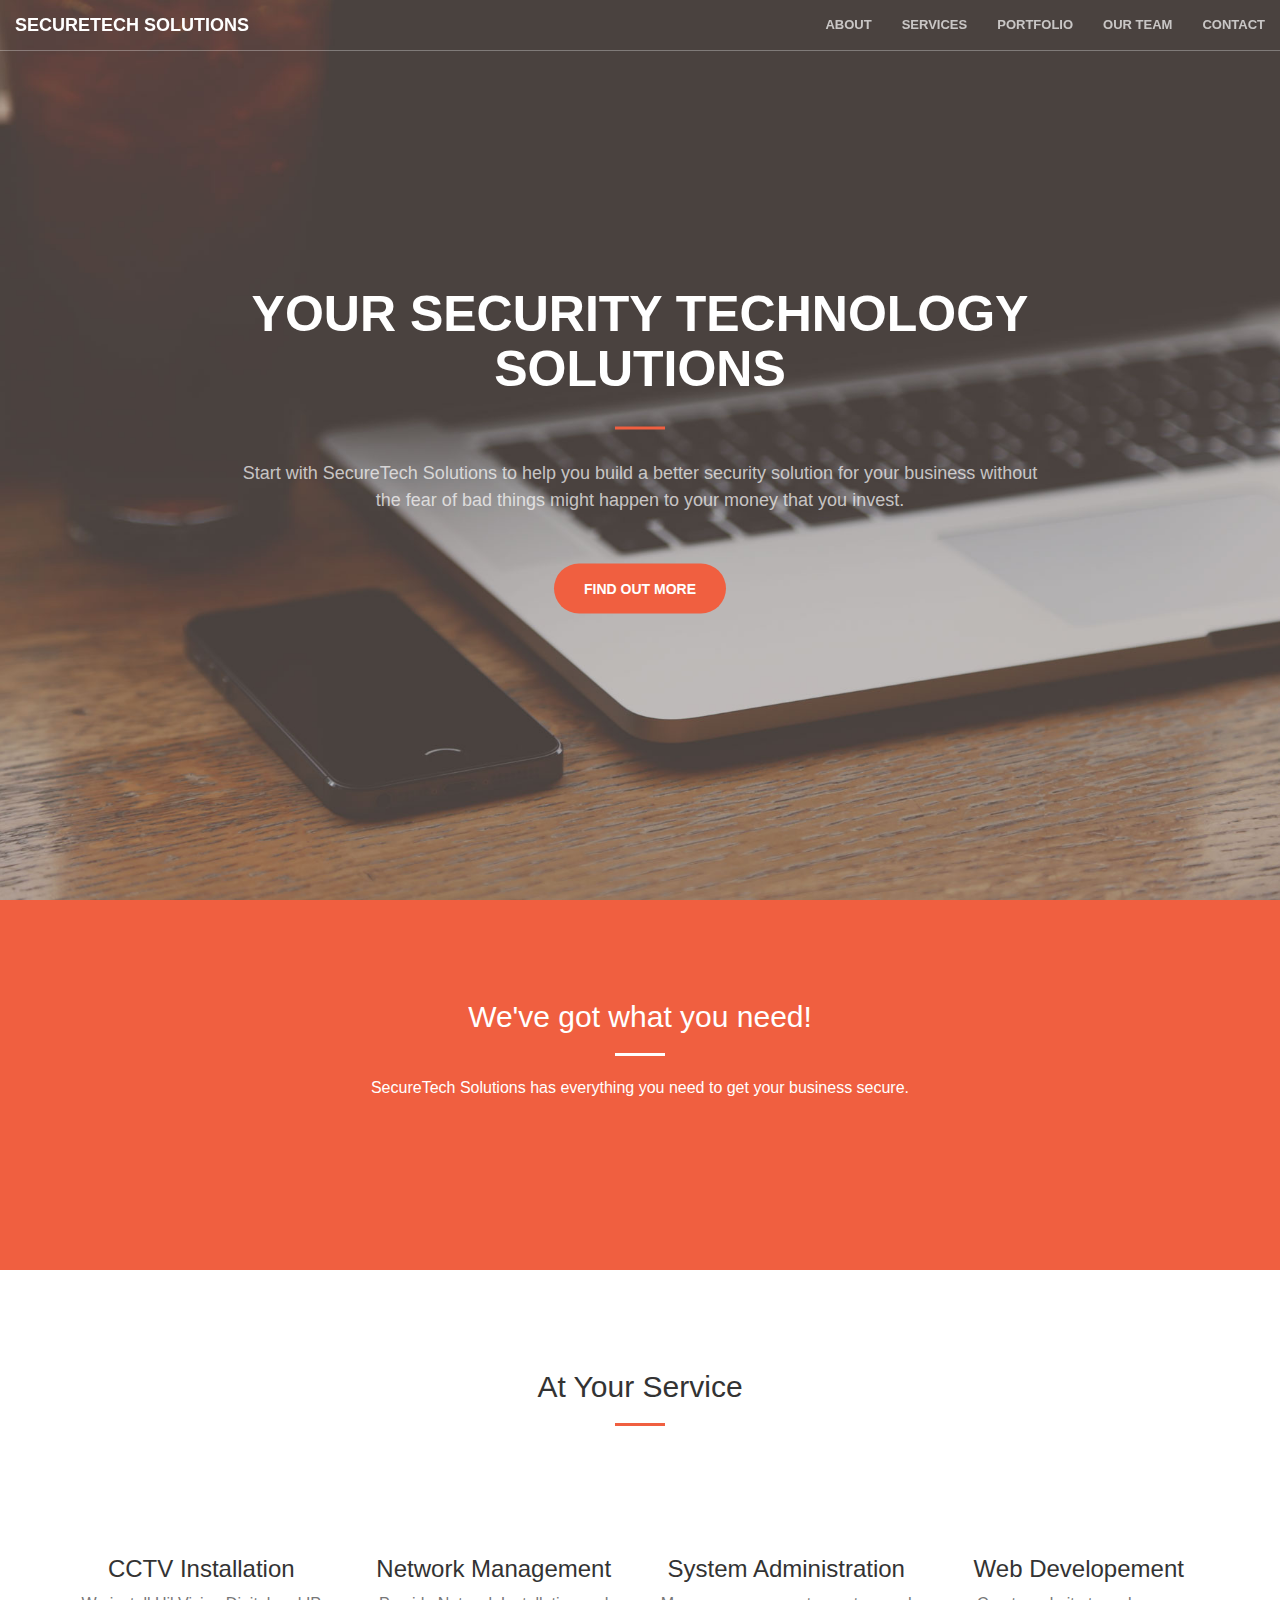
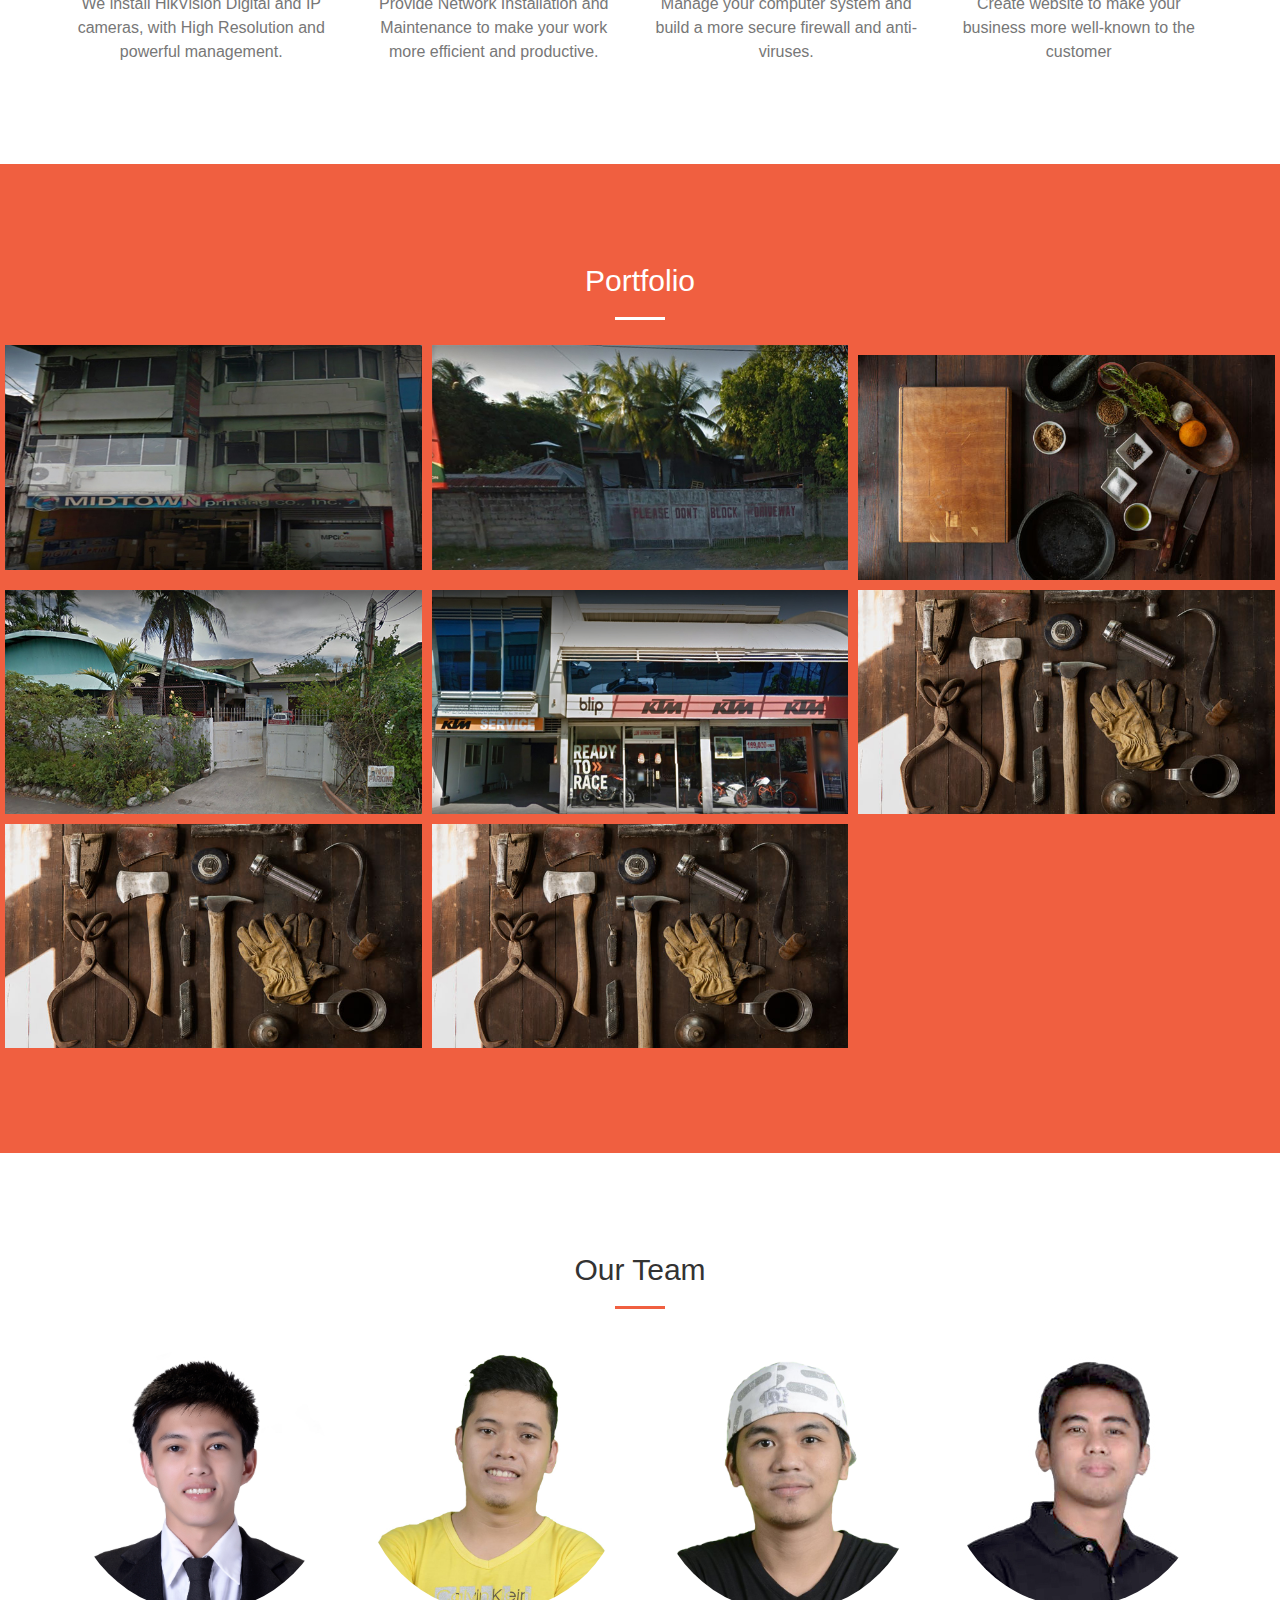
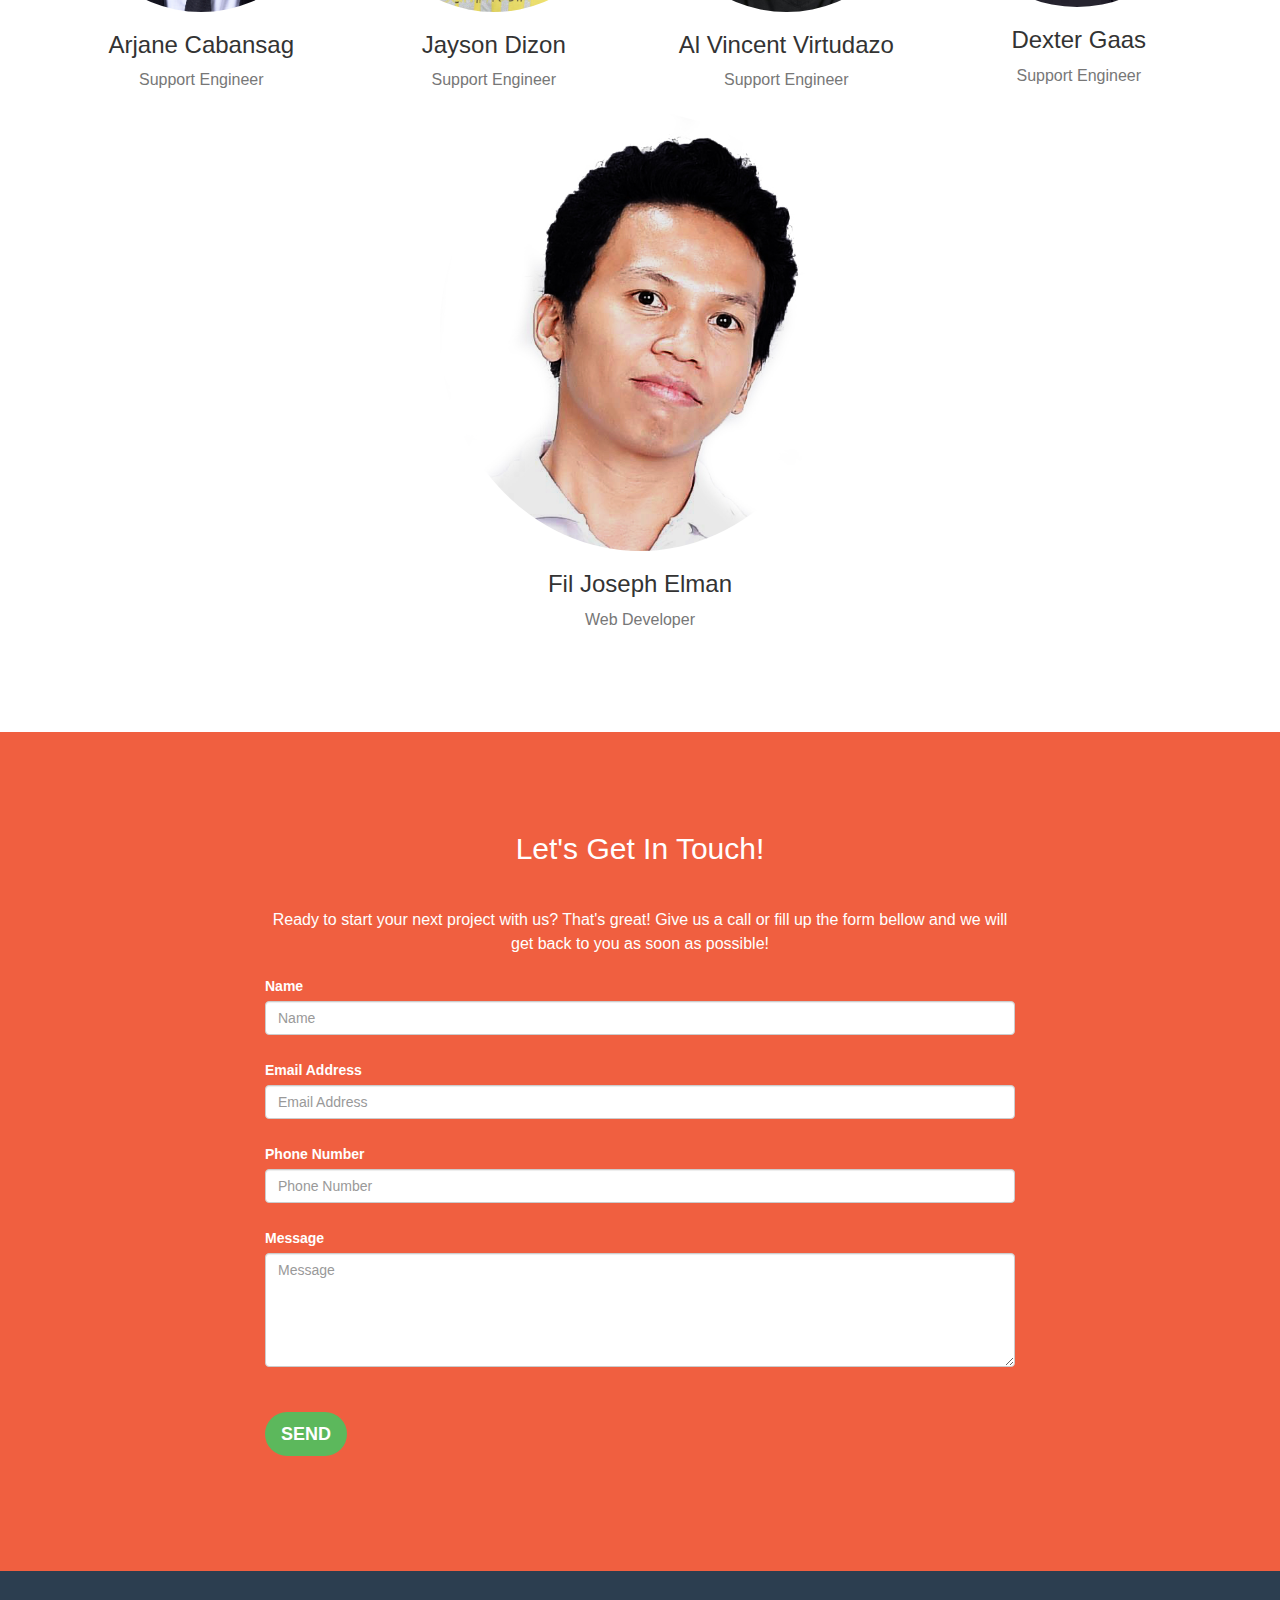
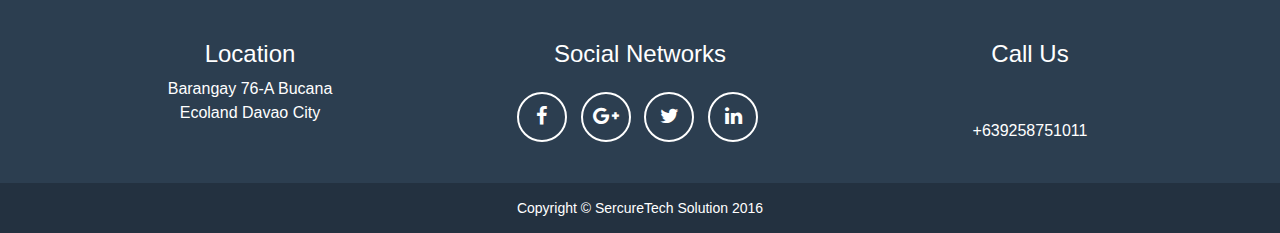
==== index.html @ 76ce5216 "Replace Midtown ateneo to small caps" ====
<!DOCTYPE html>
<html lang="en">

<head>
	<meta name="google-site-verification" content="mYrMYa0wQms3t-DsTbzjsZQNin-2rhu2zYLZCVnhlAo" />
    <meta charset="utf-8">
    <meta http-equiv="X-UA-Compatible" content="IE=edge">
    <meta name="viewport" content="width=device-width, initial-scale=1">
    <meta name="description" content="">
    <meta name="author" content="">

    <title>SecureTech Solutions</title>

    <!-- Bootstrap Core CSS -->
    <link href="vendor/bootstrap/css/bootstrap.css" rel="stylesheet">

    <!-- Custom Fonts -->
    <link href="vendor/font-awesome/css/font-awesome.min.css" rel="stylesheet" type="text/css">
    <!--<link href='https://fonts.googleapis.com/css?family=Open+Sans:300italic,400italic,600italic,700italic,800italic,400,300,600,700,800' rel='stylesheet' type='text/css'>
    <link href='https://fonts.googleapis.com/css?family=Merriweather:400,300,300italic,400italic,700,700italic,900,900italic' rel='stylesheet' type='text/css'>

    <!-- Plugin CSS -->
    <link href="vendor/magnific-popup/magnific-popup.css" rel="stylesheet">

    <!-- Theme CSS -->
    <link href="css/creative.css" rel="stylesheet">

    <!-- HTML5 Shim and Respond.js IE8 support of HTML5 elements and media queries -->
    <!-- WARNING: Respond.js doesn't work if you view the page via file:// -->
    <!--[if lt IE 9]>
        <script src="https://oss.maxcdn.com/libs/html5shiv/3.7.0/html5shiv.js"></script>
        <script src="https://oss.maxcdn.com/libs/respond.js/1.4.2/respond.min.js"></script>
    <![endif]-->

</head>

<body id="page-top">

    <nav id="mainNav" class="navbar navbar-default navbar-fixed-top">
        <div class="container-fluid">
            <!-- Brand and toggle get grouped for better mobile display -->
            <div class="navbar-header">
                <button type="button" class="navbar-toggle collapsed" data-toggle="collapse" data-target="#bs-example-navbar-collapse-1">
                    <span class="sr-only">Toggle navigation</span> Menu <i class="fa fa-bars"></i>
                </button>
                <a class="navbar-brand page-scroll" href="#page-top">SecureTech Solutions</a>
            </div>

            <!-- Collect the nav links, forms, and other content for toggling -->
            <div class="collapse navbar-collapse" id="bs-example-navbar-collapse-1">
                <ul class="nav navbar-nav navbar-right">
                    <li>
                        <a class="page-scroll" href="#about">About</a>
                    </li>
                    <li>
                        <a class="page-scroll" href="#services">Services</a>
                    </li>
                    <li>
                        <a class="page-scroll" href="#portfolio">Portfolio</a>
                    </li>
					<li>
                        <a class="page-scroll" href="#OurTeam">Our Team</a>
                    </li>
                    <li>
                        <a class="page-scroll" href="#contact">Contact</a>
                    </li>
                </ul>
            </div>
            <!-- /.navbar-collapse -->
        </div>
        <!-- /.container-fluid -->
    </nav>

    <header>
        <div class="header-content">
            <div class="header-content-inner">
                <h1 id="homeHeading">Your Security Technology Solutions</h1>
                <hr>
                <p>Start with SecureTech Solutions to help you build a better security solution for your business without the fear of bad things might happen to your money that you invest.</p>
                <a href="#about" class="btn btn-primary btn-xl page-scroll">Find Out More</a>
            </div>
        </div>
    </header>

    <section class="bg-primary" id="about">
        <div class="container">
            <div class="row">
                <div class="col-lg-8 col-lg-offset-2 text-center">
                    <h2 class="section-heading">We've got what you need!</h2>
                    <hr class="light">
                    <p class="text-faded">SecureTech Solutions has everything you need to get your business secure. </p>
                    <a href="#services" class="page-scroll btn btn-default btn-xl sr-button">Get Started!</a>
                </div>
            </div>
        </div>
    </section>

    <section id="services">
        <div class="container">
            <div class="row">
                <div class="col-lg-12 text-center">
                    <h2 class="section-heading">At Your Service</h2>
                    <hr class="primary">
                </div>
            </div>
        </div>
        <div class="container">
            <div class="row">
                <div class="col-lg-3 col-md-6 text-center">
                    <div class="service-box">
                        <i class="fa fa-5x fa-video-camera text-primary sr-icons"></i>
                        <h3>CCTV Installation</h3>
                        <p class="text-muted">We install HikVision Digital and IP cameras, with High Resolution and powerful management.</p>
                    </div>
                </div>
                <div class="col-lg-3 col-md-6 text-center">
                    <div class="service-box">
                        <i class="fa fa-5x fa-sitemap text-primary sr-icons"></i>
                        <h3>Network Management</h3>
                        <p class="text-muted">Provide Network Installation and Maintenance to make your work more efficient and productive.</p>
                    </div>
                </div>
                <div class="col-lg-3 col-md-6 text-center">
                    <div class="service-box">
                        <i class="fa fa-5x fa-shield text-primary sr-icons"></i>
                        <h3>System Administration</h3>
                        <p class="text-muted">Manage your computer system and build a more secure firewall and anti-viruses.</p>
                    </div>
                </div>
                <div class="col-lg-3 col-md-6 text-center">
                    <div class="service-box">
                        <i class="fa fa-5x fa-code text-primary sr-icons"></i>
                        <h3>Web Developement</h3>
                        <p class="text-muted">Create website to make your business more well-known to the customer</p>
                    </div>
                </div>
            </div>
        </div>
    </section>
	
	
    <section class="portfolio" id="portfolio">
		<div class="col-lg-12 text-center">
			<h2 class="section-heading">Portfolio</h2>
			<hr class="light">
		</div>
        <div class="container-fluid">
            <div class="row no-gutter popup-gallery">
                <div class="col-lg-4 col-sm-6">
                    <a href="img/portfolio/fullsize/bonifacio.jpg" class="portfolio-box">
                        <img src="img/portfolio/thumbnails/bonifacio.jpg" class="img-responsive" alt="">
                        <div class="portfolio-box-caption">
                            <div class="portfolio-box-caption-content">
                                <div class="project-category text-faded">
                                    CCTV : 20 Cameras
                                </div>
                                <div class="project-name">
                                    Midtown Bonifacio
                                </div>
                            </div>
                        </div>
                    </a>
                </div>
                <div class="col-lg-4 col-sm-6">
                    <a href="img/portfolio/fullsize/mpciplant.jpg" class="portfolio-box">
                        <img src="img/portfolio/thumbnails/mpciplant.jpg" class="img-responsive" alt="">
                        <div class="portfolio-box-caption">
                            <div class="portfolio-box-caption-content">
                                <div class="project-category text-faded">
                                    CCTV : 37 Cameras
                                </div>
                                <div class="project-name">
                                    Midtown Toril Plantation
                                </div>
                            </div>
                        </div>
                    </a>
                </div>
                <div class="col-lg-4 col-sm-6">
                    <a href="img/portfolio/fullsize/midtownateneo.jpg" class="portfolio-box">
                        <img src="img/portfolio/thumbnails/midtownateneo.jpg" class="img-responsive" alt="">
                        <div class="portfolio-box-caption">
                            <div class="portfolio-box-caption-content">
                                <div class="project-category text-faded">
                                    CCTV : 6 Cameras
                                </div>
                                <div class="project-name">
                                    Midtown Photography & Print Center Ateneo
                                </div>
                            </div>
                        </div>
                    </a>
                </div>
                <div class="col-lg-4 col-sm-6">
                    <a href="img/portfolio/fullsize/4.jpg" class="portfolio-box">
                        <img src="img/portfolio/thumbnails/4.jpg" class="img-responsive" alt="">
                        <div class="portfolio-box-caption">
                            <div class="portfolio-box-caption-content">
                                <div class="project-category text-faded">
                                    CCTV : 8 Cameras
                                </div>
                                <div class="project-name">
                                    Nurse Care Review Center
                                </div>
                            </div>
                        </div>
                    </a>
                </div>
                <div class="col-lg-4 col-sm-6">
                    <a href="img/portfolio/fullsize/taglemarketing.jpg" class="portfolio-box">
                        <img src="img/portfolio/thumbnails/taglemarketing.jpg" class="img-responsive" alt="">
                        <div class="portfolio-box-caption">
                            <div class="portfolio-box-caption-content">
                                <div class="project-category text-faded">
                                    CCTV : 32 Cameras
                                </div>
                                <div class="project-name">
                                    Tagle Marketing
                                </div>
                            </div>
                        </div>
                    </a>
                </div>
                <div class="col-lg-4 col-sm-6">
                    <a href="img/portfolio/fullsize/BlipMotors.jpg" class="portfolio-box">
                        <img src="img/portfolio/thumbnails/BlipMotors.jpg" class="img-responsive" alt="">
                        <div class="portfolio-box-caption">
                            <div class="portfolio-box-caption-content">
                                <div class="project-category text-faded">
                                    CCTV  : 4 Cameras
                                </div>
                                <div class="project-name">
                                    Blip Motors Davao
                                </div>
                            </div>
                        </div>
                    </a>
                </div>
				<div class="col-lg-4 col-sm-6">
                    <a href="img/portfolio/fullsize/6.jpg" class="portfolio-box">
                        <img src="img/portfolio/thumbnails/6.jpg" class="img-responsive" alt="">
                        <div class="portfolio-box-caption">
                            <div class="portfolio-box-caption-content">
                                <div class="project-category text-faded">
                                    Network Management
                                </div>
                                <div class="project-name">
                                    Midtown Ateneo
                                </div>
                            </div>
                        </div>
                    </a>
                </div>
				<div class="col-lg-4 col-sm-6">
                    <a href="img/portfolio/fullsize/6.jpg" class="portfolio-box">
                        <img src="img/portfolio/thumbnails/6.jpg" class="img-responsive" alt="">
                        <div class="portfolio-box-caption">
                            <div class="portfolio-box-caption-content">
                                <div class="project-category text-faded">
                                    System Administration
                                </div>
                                <div class="project-name">
                                    Midtown Bonifacio, Toril and Ateneo
                                </div>
                            </div>
                        </div>
                    </a>
                </div>
				<div class="col-lg-4 col-sm-6">
                    <a href="img/portfolio/fullsize/6.jpg" class="portfolio-box">
                        <img src="img/portfolio/thumbnails/6.jpg" class="img-responsive" alt="">
                        <div class="portfolio-box-caption">
                            <div class="portfolio-box-caption-content">
                                <div class="project-category text-faded">
                                    Web Developement
                                </div>
                                <div class="project-name">
                                    Digital Solution Davao
                                </div>
                            </div>
                        </div>
                    </a>
                </div>
            </div>
        </div>
    </section>
	<section id="OurTeam">
        <div class="container">
            <div class="row">
                <div class="col-lg-12 text-center">
                    <h2 class="section-heading">Our Team</h2>
                    <hr class="primary">
                </div>
            </div>
        </div>
        <div class="container">
            <div class="row">
                <div class="col-lg-3 col-md-6 text-center">
                    <div class="service-box">
                        <img class="img-circle img-responsive img-center" src="img/team/arjane.jpg" alt="Arjane Cabansag">
                        <h3>Arjane Cabansag</h3>
                        <p class="text-muted">Support Engineer</p>
                    </div>
                </div>
                <div class="col-lg-3 col-md-6 text-center">
                    <div class="service-box">
                        <img class="img-circle img-responsive img-center" src="img/team/jayson.jpg" alt="Jayson Dizon">
                        <h3>Jayson Dizon</h3>
                        <p class="text-muted">Support Engineer</p>
                    </div>
                </div>
                <div class="col-lg-3 col-md-6 text-center">
                    <div class="service-box">
                        <img class="img-circle img-responsive img-center" src="img/team/al.jpg" alt="Al Vincent Virtudazo">
                        <h3>Al Vincent Virtudazo</h3>
                        <p class="text-muted">Support Engineer</p>
                    </div>
                </div>
                <div class="col-lg-3 col-md-6 text-center">
                    <div class="service-box">
                        <img class="img-circle img-responsive img-center" src="img/team/dexter.jpg" alt="Dexter Gaas">
                        <h3>Dexter Gaas</h3>
                        <p class="text-muted">Support Engineer</p>
                    </div>
                </div>
				<div class="col-lg-12 col-md-12 text-center">
                    <div class="service-box">
                        <img class="img-circle img-responsive img-center" src="img/team/fil.jpg" alt="Fil Joseph Elman">
                        <h3>Fil Joseph Elman</h3>
                        <p class="text-muted">Web Developer</p>
                    </div>
                </div>
            </div>
        </div>
    </section>
	
    <!-- Contact Section -->
    <section class="contact" id="contact">
        <div class="container">
            <div class="row">
                <div class="col-lg-8 col-lg-offset-2 text-center">
                    <h2 class="section-heading">Let's Get In Touch!</h2>
                    <hr class="primary">
                    <p>Ready to start your next project with us? That's great! Give us a call or fill up the form bellow  and we will get back to you as soon as possible!</p>
                </div>
            </div>
            <div class="row">
                <div class="col-lg-8 col-lg-offset-2">
                    <!-- To configure the contact form email address, go to mail/contact_me.php and update the email address in the PHP file on line 19. -->
                    <!-- The form should work on most web servers, but if the form is not working you may need to configure your web server differently. -->
                    <form name="sentMessage" id="contactForm" novalidate>
                        <div class="row control-group">
                            <div class="form-group col-xs-12 floating-label-form-group controls">
                                <label>Name</label>
                                <input type="text" class="form-control" placeholder="Name" id="name" required data-validation-required-message="Please enter your name.">
                                <p class="help-block text-danger"></p>
                            </div>
                        </div>
                        <div class="row control-group">
                            <div class="form-group col-xs-12 floating-label-form-group controls">
                                <label>Email Address</label>
                                <input type="email" class="form-control" placeholder="Email Address" id="email" required data-validation-required-message="Please enter your email address.">
                                <p class="help-block text-danger"></p>
                            </div>
                        </div>
                        <div class="row control-group">
                            <div class="form-group col-xs-12 floating-label-form-group controls">
                                <label>Phone Number</label>
                                <input type="tel" class="form-control" placeholder="Phone Number" id="phone" required data-validation-required-message="Please enter your phone number.">
                                <p class="help-block text-danger"></p>
                            </div>
                        </div>
                        <div class="row control-group">
                            <div class="form-group col-xs-12 floating-label-form-group controls">
                                <label>Message</label>
                                <textarea rows="5" class="form-control" placeholder="Message" id="message" required data-validation-required-message="Please enter a message."></textarea>
                                <p class="help-block text-danger"></p>
                            </div>
                        </div>
                        <br>
                        <div id="success"></div>
                        <div class="row">
                            <div class="form-group col-xs-12">
                                <button type="submit" class="btn btn-success btn-lg">Send</button>
                            </div>
                        </div>
                    </form>
                </div>
            </div>
        </div>
    </section>
    
   
	 <!-- Contact Section -->
   	<footer class="text-center">
        <div class="footer-above">
            <div class="container">
                <div class="row">
                    <div class="footer-col col-md-4">
                        <h3>Location</h3>
                        <p>Barangay 76-A Bucana
                            <br>Ecoland Davao City</p>
                    </div>
                    <div class="footer-col col-md-4">
                        <h3>Social Networks</h3>
                        <ul class="list-inline">
                            <li>
                                <a href="https://facebook.com/tracertroot" class="btn-social btn-outline"><i class="fa fa-fw fa-facebook"></i></a>
                            </li>
                            <li>
                                <a href="#" class="btn-social btn-outline"><i class="fa fa-fw fa-google-plus"></i></a>
                            </li>
                            <li>
                                <a href="#" class="btn-social btn-outline"><i class="fa fa-fw fa-twitter"></i></a>
                            </li>
                            <li>
                                <a href="#" class="btn-social btn-outline"><i class="fa fa-fw fa-linkedin"></i></a>
                            </li>
                           
                        </ul>
                    </div>
                    <div class="footer-col col-md-4">
                        <h3>Call Us</h3>
                        	<i class="fa fa-phone fa-3x sr-contact"></i>
						<p>+639258751011</p>
					</div>
                    </div>
                </div>
            </div>
        </div>
        <div class="footer-below">
            <div class="container">
                <div class="row">
                    <div class="col-lg-12">
                        Copyright &copy; SercureTech Solution 2016
                    </div>
                </div>
            </div>
        </div>
    </footer>

    <!-- jQuery -->
    <script src="vendor/jquery/jquery.min.js"></script>

    <!-- Bootstrap Core JavaScript -->
    <script src="vendor/bootstrap/js/bootstrap.min.js"></script>

    <!-- Plugin JavaScript -->
    <!--<script src="https://cdnjs.cloudflare.com/ajax/libs/jquery-easing/1.3/jquery.easing.min.js"></script>-->
    <script src="vendor/scrollreveal/scrollreveal.min.js"></script>
    <script src="vendor/magnific-popup/jquery.magnific-popup.min.js"></script>
	
	<!-- Contact Form JavaScript -->
    <script src="js/jqBootstrapValidation.js"></script>
    <script src="js/contact_me.js"></script>

    <!-- Theme JavaScript -->
    <script src="js/creative.min.js"></script>
	<!--Start of Tawk.to Script-->
	<script type="text/javascript">
	var Tawk_API=Tawk_API||{}, Tawk_LoadStart=new Date();
	(function(){
	var s1=document.createElement("script"),s0=document.getElementsByTagName("script")[0];
	s1.async=true;
	s1.src='https://embed.tawk.to/5807070a9ca1830bdc969063/default';
	s1.charset='UTF-8';
	s1.setAttribute('crossorigin','*');
	s0.parentNode.insertBefore(s1,s0);
	})();
	</script>
	<!--End of Tawk.to Script-->

</body>

</html>
---- css/creative.css ----
/*!
 * Start Bootstrap - Creative v3.3.7+1 (http://startbootstrap.com/template-overviews/creative)
 * Copyright 2013-2016 Start Bootstrap
 * Licensed under MIT (https://github.com/BlackrockDigital/startbootstrap/blob/gh-pages/LICENSE)
 */
html,
body {
  height: 100%;
  width: 100%;
}
body {
  font-family: 'Merriweather', 'Helvetica Neue', Arial, sans-serif;
}
hr {
  border-color: #F05F40;
  border-width: 3px;
  max-width: 50px;
}
hr.light {
  border-color: white;
}
a {
  -webkit-transition: all 0.35s;
  -moz-transition: all 0.35s;
  transition: all 0.35s;
  color: #F05F40;
}
a:hover,
a:focus {
  color: #eb3812;
}
h1,
h2,
h3,
h4,
h5,
h6 {
  font-family: 'Open Sans', 'Helvetica Neue', Arial, sans-serif;
}
p {
  font-size: 16px;
  line-height: 1.5;
  margin-bottom: 20px;
}
.bg-primary {
  background-color: #F05F40;
}
.bg-dark {
  background-color: #222222;
  color: white;
}
.text-faded {
  color: #fff;
}
section {
  padding: 100px 0;
}
aside {
  padding: 50px 0;
}
.no-padding {
  padding: 0;
}
.navbar-default {
  background-color: white;
  border-color: rgba(34, 34, 34, 0.05);
  font-family: 'Open Sans', 'Helvetica Neue', Arial, sans-serif;
  -webkit-transition: all 0.35s;
  -moz-transition: all 0.35s;
  transition: all 0.35s;
}
.navbar-default .navbar-header .navbar-brand {
  color: #F05F40;
  font-family: 'Open Sans', 'Helvetica Neue', Arial, sans-serif;
  font-weight: 700;
  text-transform: uppercase;
}
.navbar-default .navbar-header .navbar-brand:hover,
.navbar-default .navbar-header .navbar-brand:focus {
  color: #eb3812;
}
.navbar-default .navbar-header .navbar-toggle {
  font-weight: 700;
  font-size: 12px;
  color: #222222;
  text-transform: uppercase;
}
.navbar-default .nav > li > a,
.navbar-default .nav > li > a:focus {
  text-transform: uppercase;
  font-weight: 700;
  font-size: 13px;
  color: #222222;
}
.navbar-default .nav > li > a:hover,
.navbar-default .nav > li > a:focus:hover {
  color: #F05F40;
}
.navbar-default .nav > li.active > a,
.navbar-default .nav > li.active > a:focus {
  color: #F05F40 !important;
  background-color: transparent;
}
.navbar-default .nav > li.active > a:hover,
.navbar-default .nav > li.active > a:focus:hover {
  background-color: transparent;
}
@media (min-width: 768px) {
  .navbar-default {
    background-color: transparent;
    border-color: rgba(255, 255, 255, 0.3);
  }
  .navbar-default .navbar-header .navbar-brand {
    color: rgba(255, 255, 255, 0.7);
  }
  .navbar-default .navbar-header .navbar-brand:hover,
  .navbar-default .navbar-header .navbar-brand:focus {
    color: white;
  }
  .navbar-default .nav > li > a,
  .navbar-default .nav > li > a:focus {
    color: rgba(255, 255, 255, 0.7);
  }
  .navbar-default .nav > li > a:hover,
  .navbar-default .nav > li > a:focus:hover {
    color: white;
  }
  .navbar-default.affix {
    background-color: white;
    border-color: rgba(34, 34, 34, 0.05);
  }
  .navbar-default.affix .navbar-header .navbar-brand {
    color: #F05F40;
    font-size: 14px;
  }
  .navbar-default.affix .navbar-header .navbar-brand:hover,
  .navbar-default.affix .navbar-header .navbar-brand:focus {
    color: #eb3812;
  }
  .navbar-default.affix .nav > li > a,
  .navbar-default.affix .nav > li > a:focus {
    color: #222222;
  }
  .navbar-default.affix .nav > li > a:hover,
  .navbar-default.affix .nav > li > a:focus:hover {
    color: #F05F40;
  }
}
header {
  position: relative;
  width: 100%;
  min-height: auto;
  -webkit-background-size: cover;
  -moz-background-size: cover;
  background-size: cover;
  -o-background-size: cover;
  background-position: center;
  background-image: url('../img/header.jpg');
  text-align: center;
  color: white;
}
header .header-content {
  position: relative;
  text-align: center;
  padding: 100px 15px 100px;
  width: 100%;
}
header .header-content .header-content-inner h1 {
  font-weight: 700;
  text-transform: uppercase;
  margin-top: 0;
  margin-bottom: 0;
  font-size: 30px;
}
header .header-content .header-content-inner hr {
  margin: 30px auto;
}
header .header-content .header-content-inner p {
  font-weight: 300;
  color: rgba(255, 255, 255, 0.7);
  font-size: 16px;
  margin-bottom: 50px;
}
@media (min-width: 768px) {
  header {
    min-height: 100%;
  }
  header .header-content {
    position: absolute;
    top: 50%;
    -webkit-transform: translateY(-50%);
    -ms-transform: translateY(-50%);
    transform: translateY(-50%);
    padding: 0 50px;
  }
  header .header-content .header-content-inner {
    max-width: 1000px;
    margin-left: auto;
    margin-right: auto;
  }
  header .header-content .header-content-inner h1 {
    font-size: 50px;
  }
  header .header-content .header-content-inner p {
    font-size: 18px;
    max-width: 80%;
    margin-left: auto;
    margin-right: auto;
  }
}
.section-heading {
  margin-top: 0;
}
.service-box {
  max-width: 400px;
  margin: 50px auto 0;
}
@media (min-width: 992px) {
  .service-box {
    margin: 20px auto 0;
  }
}
.service-box p {
  margin-bottom: 0;
}
.portfolio{
  background-color: #F05F40;
  color: white
}
.portfolio-box {
  position: relative;
  display: block;
  max-width: 650px;
  margin: 5px 5px;
}
.portfolio-box .portfolio-box-caption {
  color: #fffaf0;
  opacity: 0;
  display: block;
  background: rgba(6 ,6 ,6 , 0.3);
  position: absolute;
  bottom: 0;
  text-align: center;
  width: 100%;
  height: 100%;
  -webkit-transition: all 0.35s;
  -moz-transition: all 0.35s;
  transition: all 0.35s;
}
.portfolio-box .portfolio-box-caption .portfolio-box-caption-content {
  width: 100%;
  text-align: center;
  position: absolute;
  top: 50%;
  transform: translateY(-50%);
}
.portfolio-box .portfolio-box-caption .portfolio-box-caption-content .project-category,
.portfolio-box .portfolio-box-caption .portfolio-box-caption-content .project-name {
  font-family: 'Open Sans', 'Helvetica Neue', Arial, sans-serif;
  padding: 0 15px;
}
.portfolio-box .portfolio-box-caption .portfolio-box-caption-content .project-category {
  font-weight: 600;
  font-size: 14px;
}
.portfolio-box .portfolio-box-caption .portfolio-box-caption-content .project-name {
  font-size: 18px;
}
.portfolio-box:hover .portfolio-box-caption {
  opacity: 1;
}
.portfolio-box:focus {
  outline: none;
}
@media (min-width: 768px) {
  .portfolio-box .portfolio-box-caption .portfolio-box-caption-content .project-category {
    font-size: 20px;
  }
  .portfolio-box .portfolio-box-caption .portfolio-box-caption-content .project-name {
    font-size: 30px;
  }
}
.contact
{
  background-color: #F05F40;
  color: white
}
.btn-social {
  display: inline-block;
  height: 50px;
  width: 50px;
  border: 2px solid white;
  border-radius: 100%;
  text-align: center;
  font-size: 20px;
  line-height: 45px;
}

.btn:focus,
.btn:active,
.btn.active {
  outline: none;
}
.btn-outline {
  color: white;
  font-size: 20px;
  border: solid 2px white;
  background: transparent;
  transition: all 0.3s ease-in-out;
  margin-top: 15px;
}
.btn-outline:hover,
.btn-outline:focus,
.btn-outline:active,
.btn-outline.active {
  color: #18BC9C;
  background: white;
  border: solid 2px white;
}

/*---------------------------------------
 **   Section: Our team;              -----
-----------------------------------------*/
.our-team {
	padding-bottom: 66px;
	padding-top: 100px;
	background: #FFFFFF;
}
.team-member {
	border-radius: 4px;
	overflow: hidden;
	position: relative;
	margin-bottom: 35px;
}
.team-member .details {
	text-align: left;
	font-size: 13px;
	line-height: 20px;
	position: absolute;
	padding: 15px;
	top: -200px;
	left: 0;
	width: 100%;
	height: 190px;
	-webkit-transition: all 500ms;
	transition: all 500ms;
	-ms-filter: "progid:DXImageTransform.Microsoft.Alpha(Opacity=0)";
	filter: alpha(opacity=0);
	opacity: 0;
}
.team-member .member-details {
	position: relative;
	display: inline-block;
	padding-bottom: 5px;
}
.team-member:hover .details, .team-member:focus .details {
	top: 0;
	background: #333;
	color: white;
	-ms-filter: "progid:DXImageTransform.Microsoft.Alpha(Opacity=100)";
	filter: alpha(opacity=100);
	opacity: 1;
}
.team-member.team-member-open .details {
	display: block;
	top: 0;
	background: #333;
	color: white;
	-ms-filter: "progid:DXImageTransform.Microsoft.Alpha(Opacity=100)";
	filter: alpha(opacity=100);
	opacity: 1;
	-webkit-transition: none;
	-moz-transition: none;
	-o-transition: none;
	transition: none;
}
.team-member .profile-pic {
	border-radius: 50%;
	width: 174px;
	height: 174px;
	margin: auto;
	overflow: hidden;
	margin-bottom: 25px;
}
.team-member .profile-pic img {
	width: 100%;
	height: 100%;
}
.team-member h3 {
	text-transform: uppercase;
	color: #404040;
	font-weight: 700;
	font-size: 17px;
	position: relative;
	margin-top: 15px;
}
.team-member .position {
	font-size: 13px;
}
.team-member .social-icons {
	margin-bottom: 25px;
}
.team-member .social-icons ul {
	margin: 0 0 1.5em 0;
}
.team-member .social-icons ul li {
	display: inline-block;
	line-height: 32px;
	margin: 6px;
}
.team-member .social-icons ul li a {
	background: #FFF;
	font-size: 18px;
	border-radius: 50%;
	color: #808080;
}
.team-member .social-icons ul li a:hover {
	color: #e96656;
}
.our-team .row > span:nth-child(4n+1) .red-border-bottom:before{
    background: #e96656;
}
.our-team .row > span:nth-child(4n+2) .red-border-bottom:before{
    background: #34d293;
}
.our-team .row > span:nth-child(4n+3) .red-border-bottom:before{
    background: #3ab0e2;
}
.our-team .row > span:nth-child(4n+4) .red-border-bottom:before{
    background: #f7d861;
}


footer {
  color: white;
  font-family: "Montserrat", "Helvetica Neue", Helvetica, Arial, sans-serif;
   }

footer .h3 {
  margin-bottom: 0px;
  
}
footer .footer-above {
  padding-top: 50px;
  background-color: #2C3E50;
}
footer .footer-col {
  margin-bottom: 20px;
}
footer .footer-below {
  padding: 15px 0;
  background-color: #233140;
}
.call-to-action h2 {
  margin: 0 auto 20px;
}
.text-primary {
  color: #F05F40;
}
.no-gutter > [class*='col-'] {
  padding-right: 0;
  padding-left: 0;
}
.btn-default {
  color: #222222;
  background-color: white;
  border-color: white;
  -webkit-transition: all 0.35s;
  -moz-transition: all 0.35s;
  transition: all 0.35s;
}
.btn-default:hover,
.btn-default:focus,
.btn-default.focus,
.btn-default:active,
.btn-default.active,
.open > .dropdown-toggle.btn-default {
  color: #222222;
  background-color: #f2f2f2;
  border-color: #ededed;
}
.btn-default:active,
.btn-default.active,
.open > .dropdown-toggle.btn-default {
  background-image: none;
}
.btn-default.disabled,
.btn-default[disabled],
fieldset[disabled] .btn-default,
.btn-default.disabled:hover,
.btn-default[disabled]:hover,
fieldset[disabled] .btn-default:hover,
.btn-default.disabled:focus,
.btn-default[disabled]:focus,
fieldset[disabled] .btn-default:focus,
.btn-default.disabled.focus,
.btn-default[disabled].focus,
fieldset[disabled] .btn-default.focus,
.btn-default.disabled:active,
.btn-default[disabled]:active,
fieldset[disabled] .btn-default:active,
.btn-default.disabled.active,
.btn-default[disabled].active,
fieldset[disabled] .btn-default.active {
  background-color: white;
  border-color: white;
}
.btn-default .badge {
  color: white;
  background-color: #222222;
}
.btn-primary {
  color: white;
  background-color: #F05F40;
  border-color: #F05F40;
  -webkit-transition: all 0.35s;
  -moz-transition: all 0.35s;
  transition: all 0.35s;
}
.btn-primary:hover,
.btn-primary:focus,
.btn-primary.focus,
.btn-primary:active,
.btn-primary.active,
.open > .dropdown-toggle.btn-primary {
  color: white;
  background-color: #ee4b28;
  border-color: #ed431f;
}
.btn-primary:active,
.btn-primary.active,
.open > .dropdown-toggle.btn-primary {
  background-image: none;
}
.btn-primary.disabled,
.btn-primary[disabled],
fieldset[disabled] .btn-primary,
.btn-primary.disabled:hover,
.btn-primary[disabled]:hover,
fieldset[disabled] .btn-primary:hover,
.btn-primary.disabled:focus,
.btn-primary[disabled]:focus,
fieldset[disabled] .btn-primary:focus,
.btn-primary.disabled.focus,
.btn-primary[disabled].focus,
fieldset[disabled] .btn-primary.focus,
.btn-primary.disabled:active,
.btn-primary[disabled]:active,
fieldset[disabled] .btn-primary:active,
.btn-primary.disabled.active,
.btn-primary[disabled].active,
fieldset[disabled] .btn-primary.active {
  background-color: #F05F40;
  border-color: #F05F40;
}
.btn-primary .badge {
  color: #F05F40;
  background-color: white;
}
.btn {
  font-family: 'Open Sans', 'Helvetica Neue', Arial, sans-serif;
  border: none;
  border-radius: 300px;
  font-weight: 700;
  text-transform: uppercase;
}
.btn-xl {
  padding: 15px 30px;
}
::-moz-selection {
  color: white;
  text-shadow: none;
  background: #222222;
}
::selection {
  color: white;
  text-shadow: none;
  background: #222222;
}
img::selection {
  color: white;
  background: transparent;
}
img::-moz-selection {
  color: white;
  background: transparent;
}
body {
  webkit-tap-highlight-color: #222222;
}
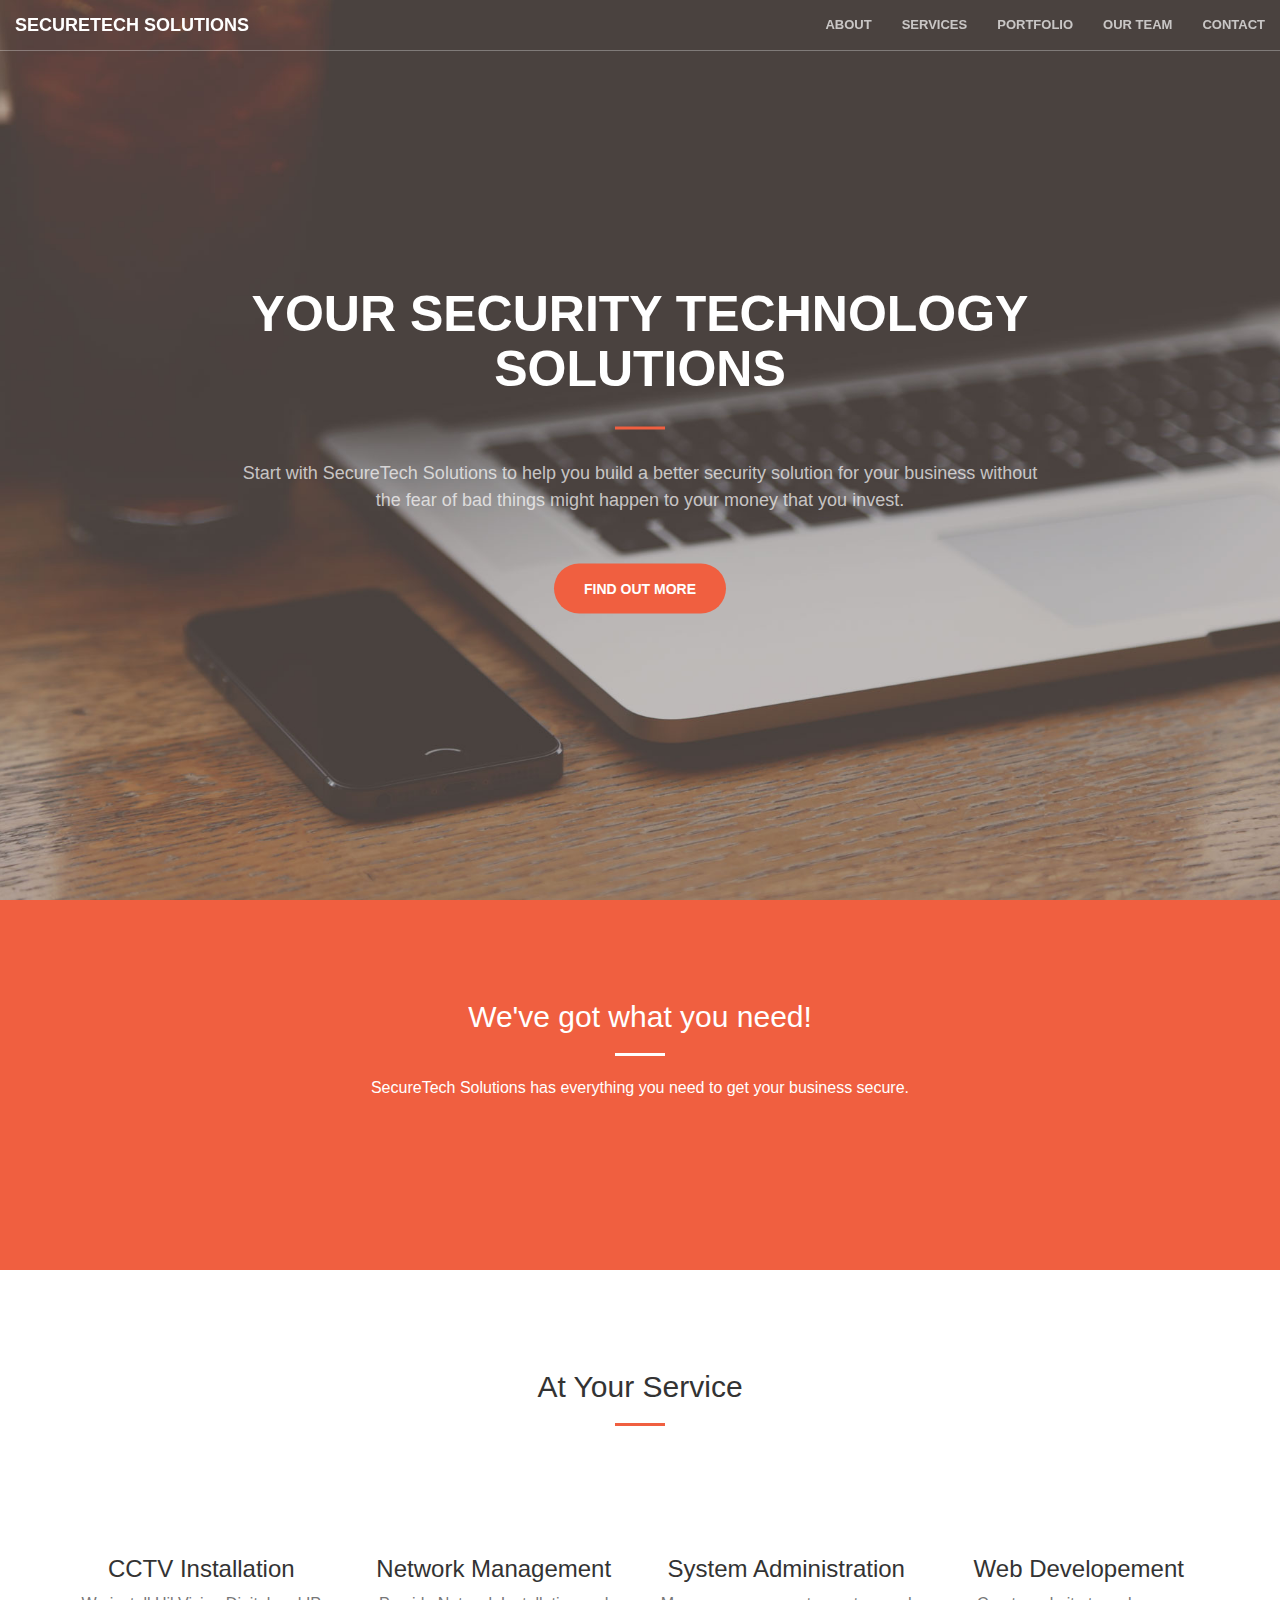
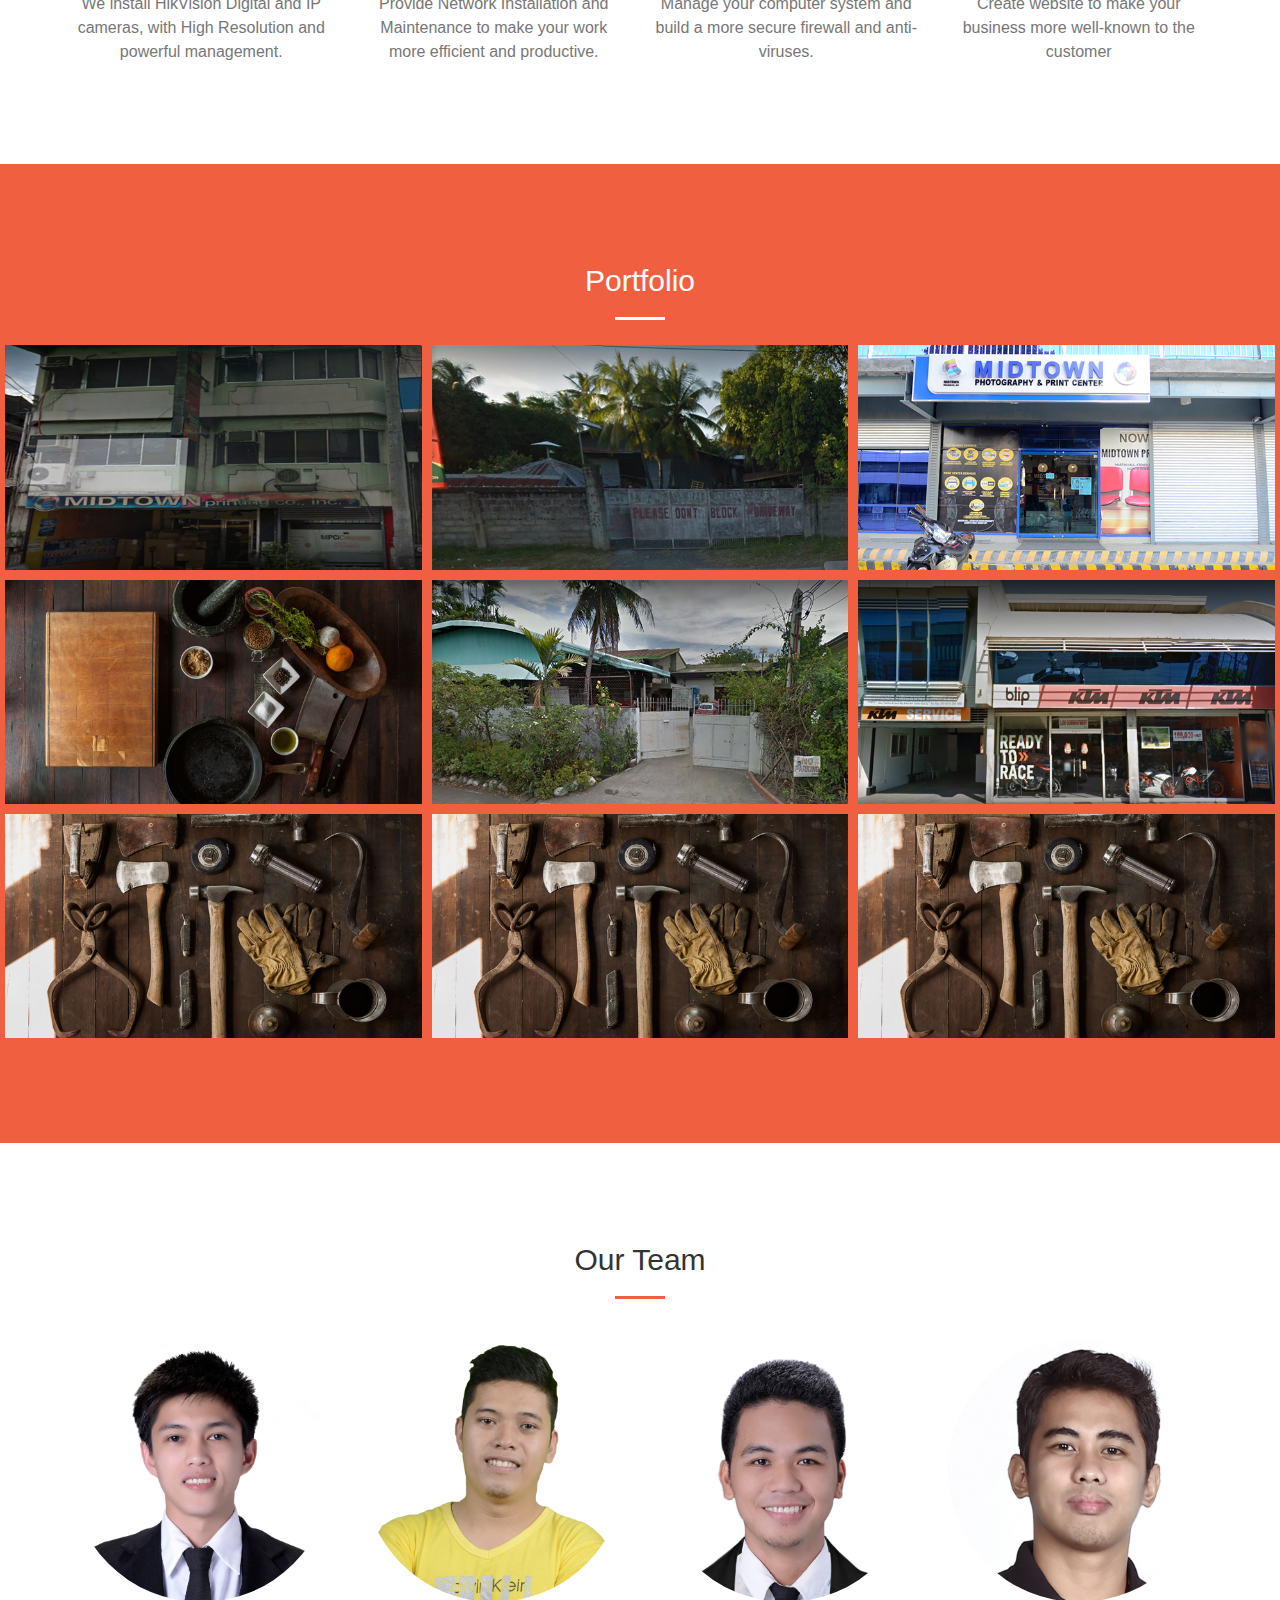
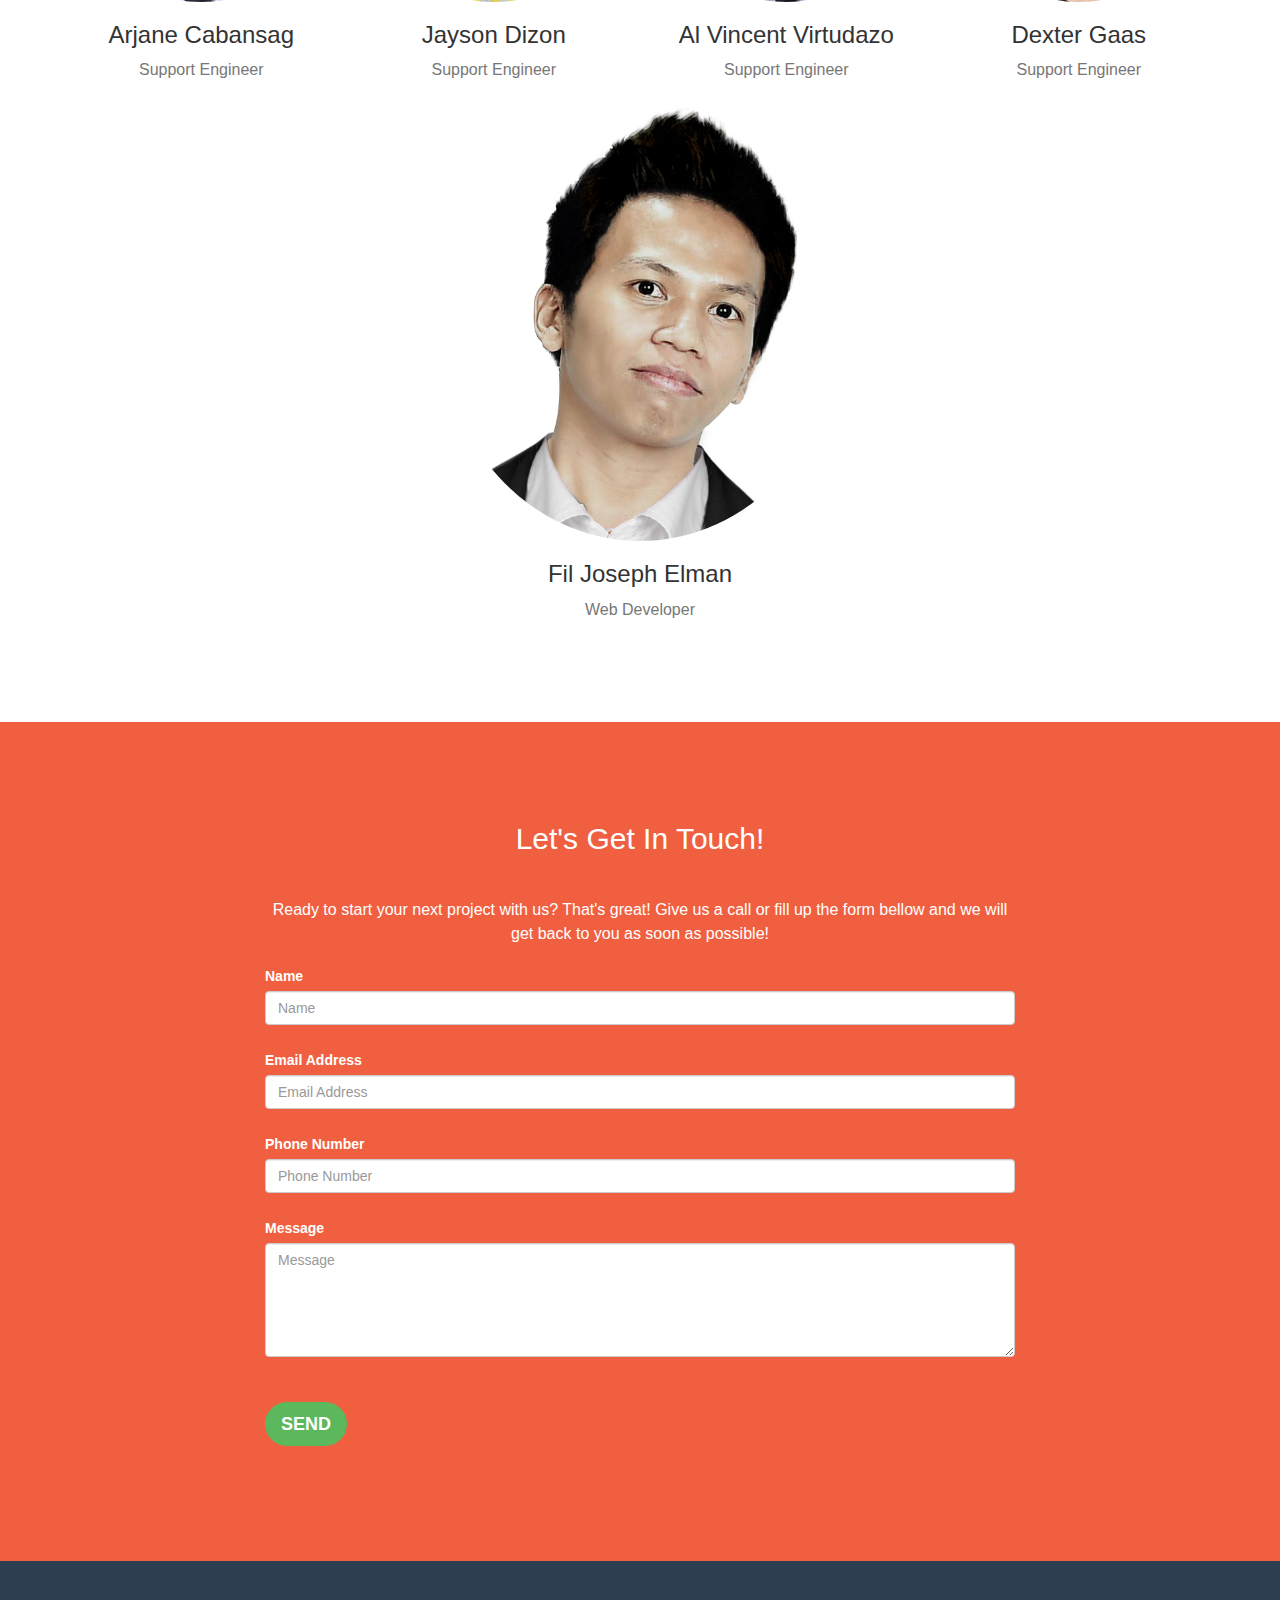
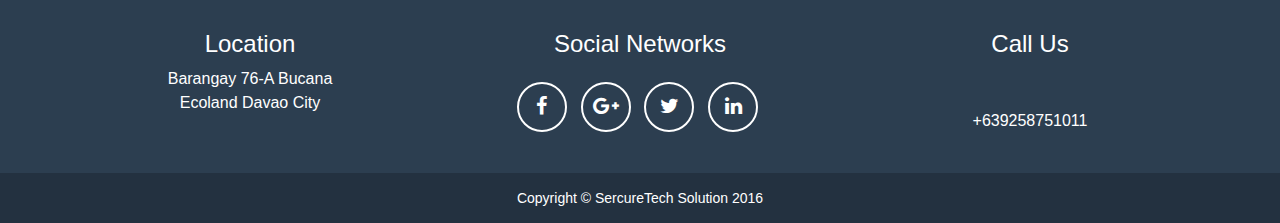
==== commit 812d3f75: "Portfolio Images" ====
--- a/index.html
+++ b/index.html
@@ -177,8 +177,8 @@
                     </a>
                 </div>
                 <div class="col-lg-4 col-sm-6">
-                    <a href="img/portfolio/fullsize/midtownateneo.jpg" class="portfolio-box">
-                        <img src="img/portfolio/thumbnails/midtownateneo.jpg" class="img-responsive" alt="">
+                    <a href="img/portfolio/fullsize/mpciateneo.jpg" class="portfolio-box">
+                        <img src="img/portfolio/thumbnails/mpciateneo.jpg" class="img-responsive" alt="">
                         <div class="portfolio-box-caption">
                             <div class="portfolio-box-caption-content">
                                 <div class="project-category text-faded">
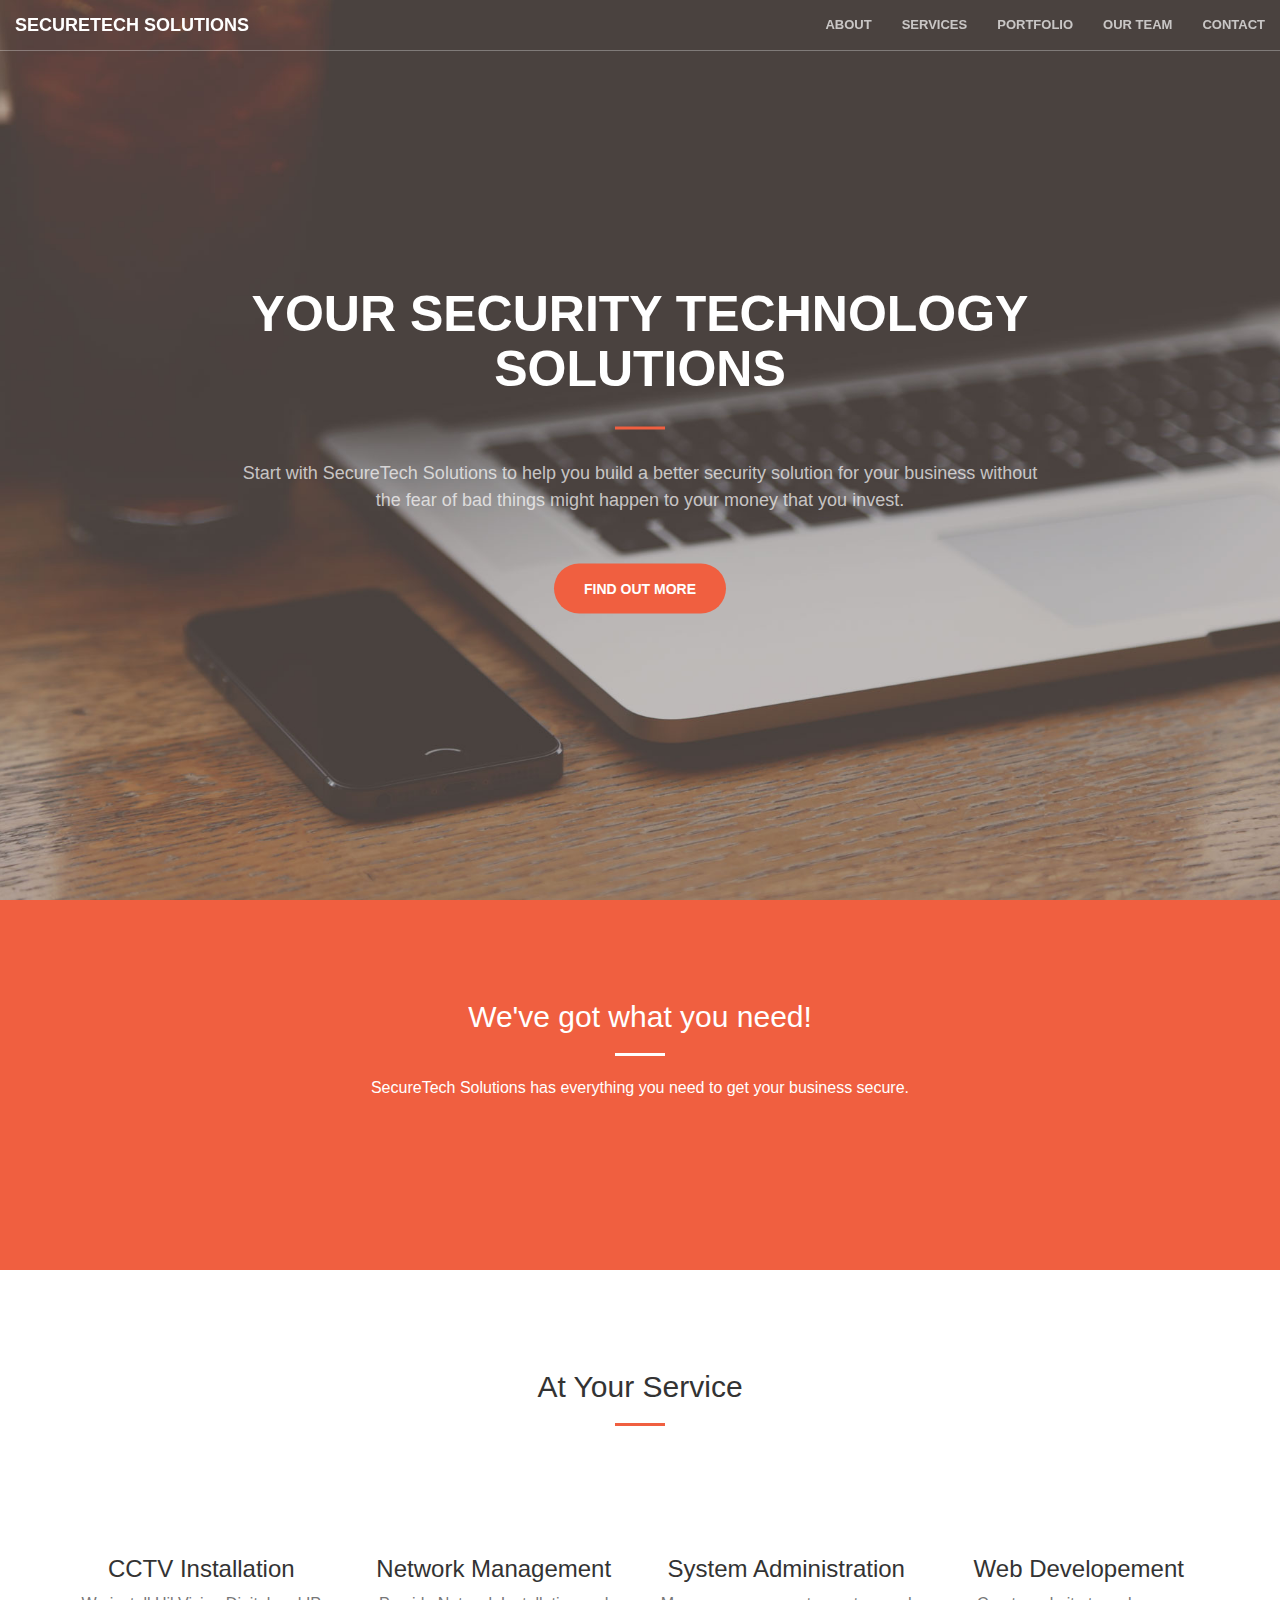
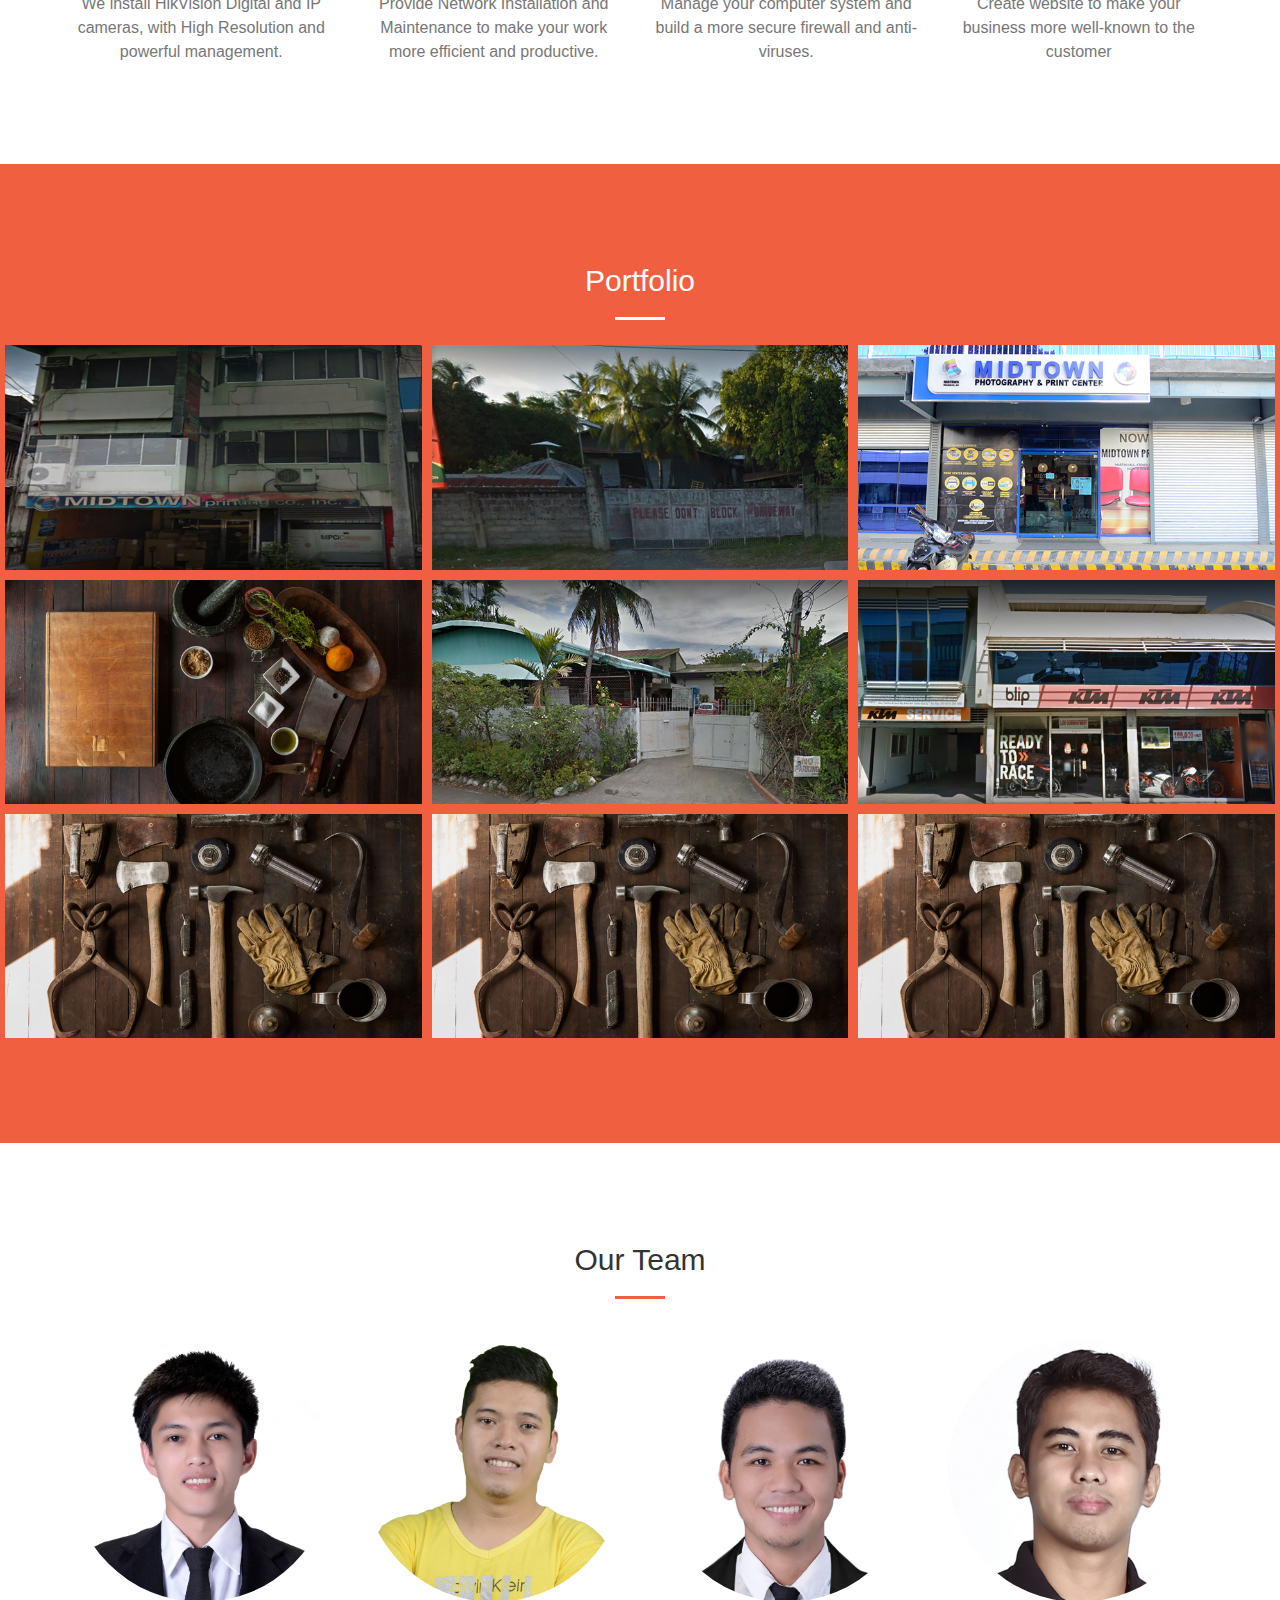
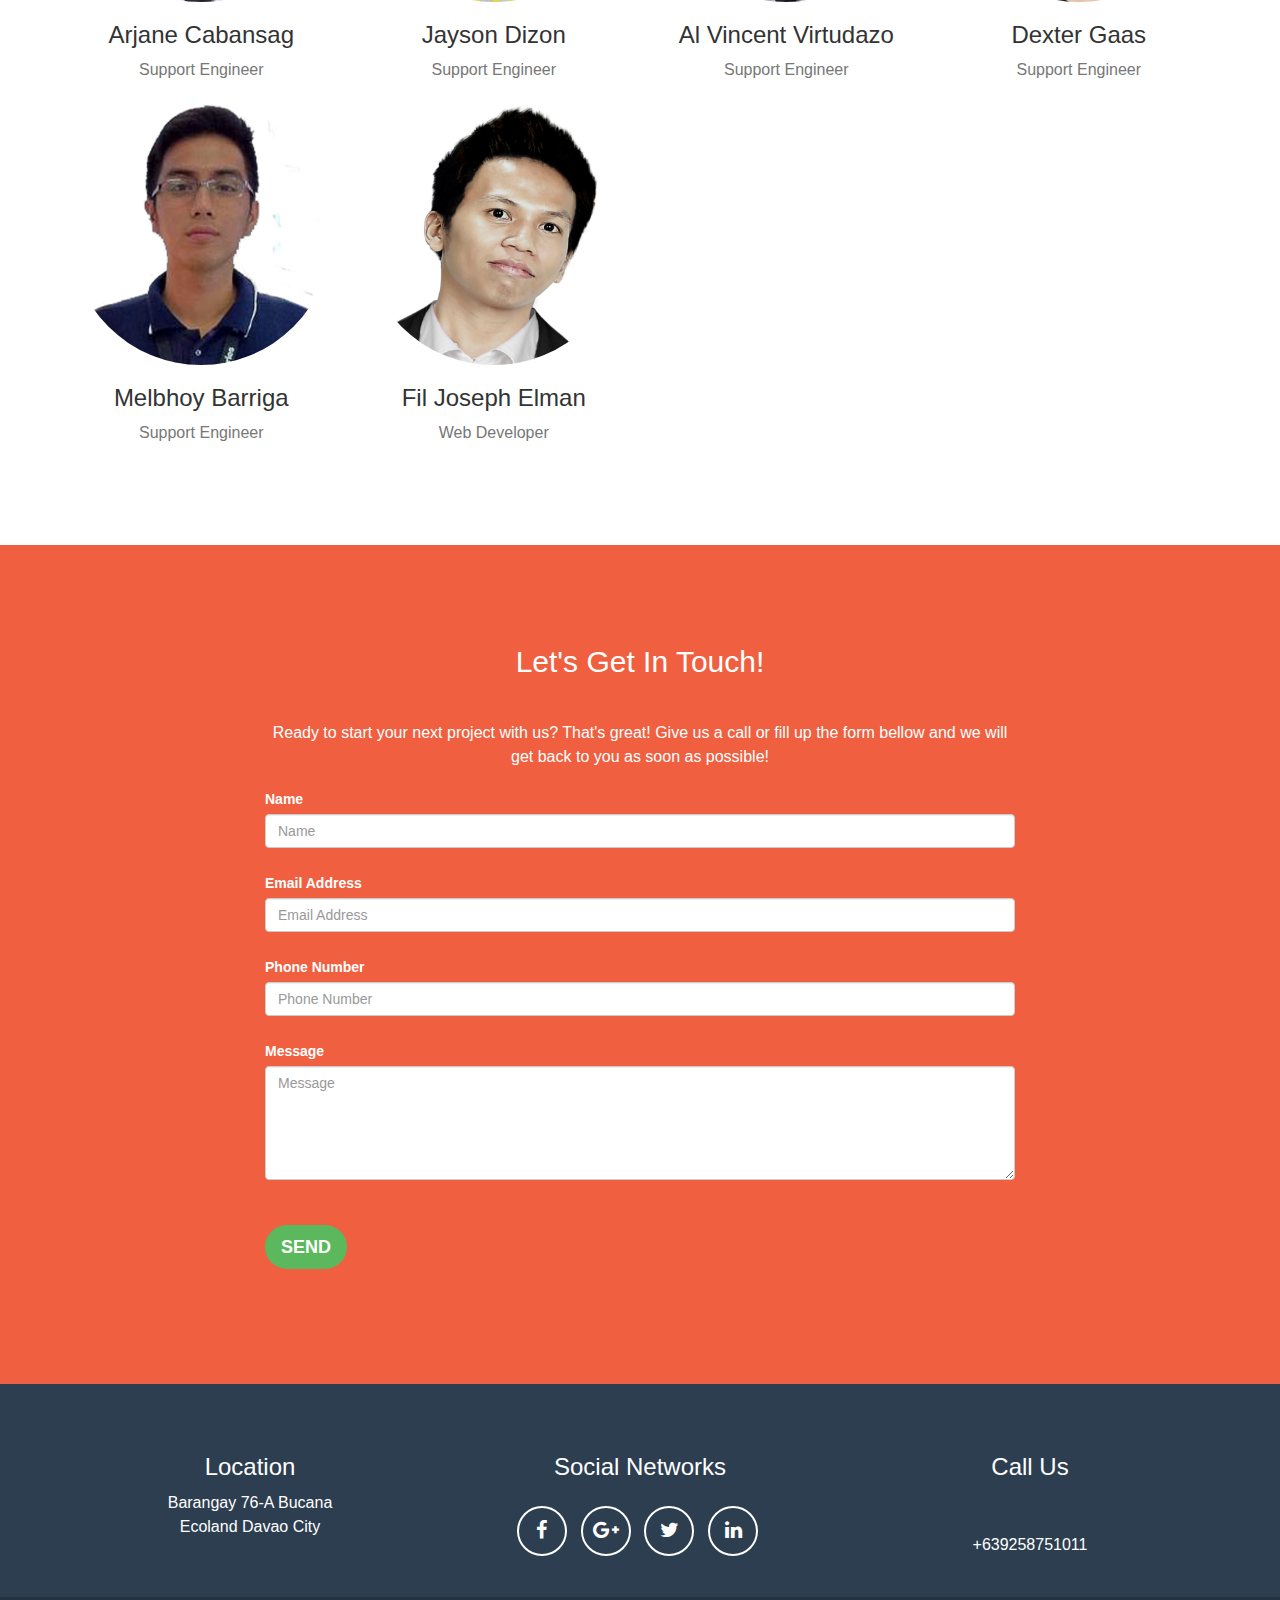
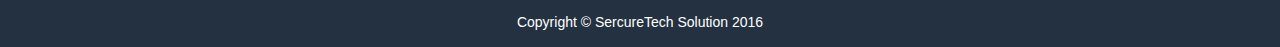
==== commit a8bee993: "Add Melbhoy on Team" ====
--- a/index.html
+++ b/index.html
@@ -323,7 +323,14 @@
                         <p class="text-muted">Support Engineer</p>
                     </div>
                 </div>
-				<div class="col-lg-12 col-md-12 text-center">
+				<div class="col-lg-3 col-md-6 text-center">
+                    <div class="service-box">
+                        <img class="img-circle img-responsive img-center" src="img/team/melboy.jpg" alt="Melbhoy Barriga">
+                        <h3>Melbhoy Barriga</h3>
+                        <p class="text-muted">Support Engineer</p>
+                    </div>
+                </div>
+				<div class="col-lg-3 col-md-6 text-center">
                     <div class="service-box">
                         <img class="img-circle img-responsive img-center" src="img/team/fil.jpg" alt="Fil Joseph Elman">
                         <h3>Fil Joseph Elman</h3>
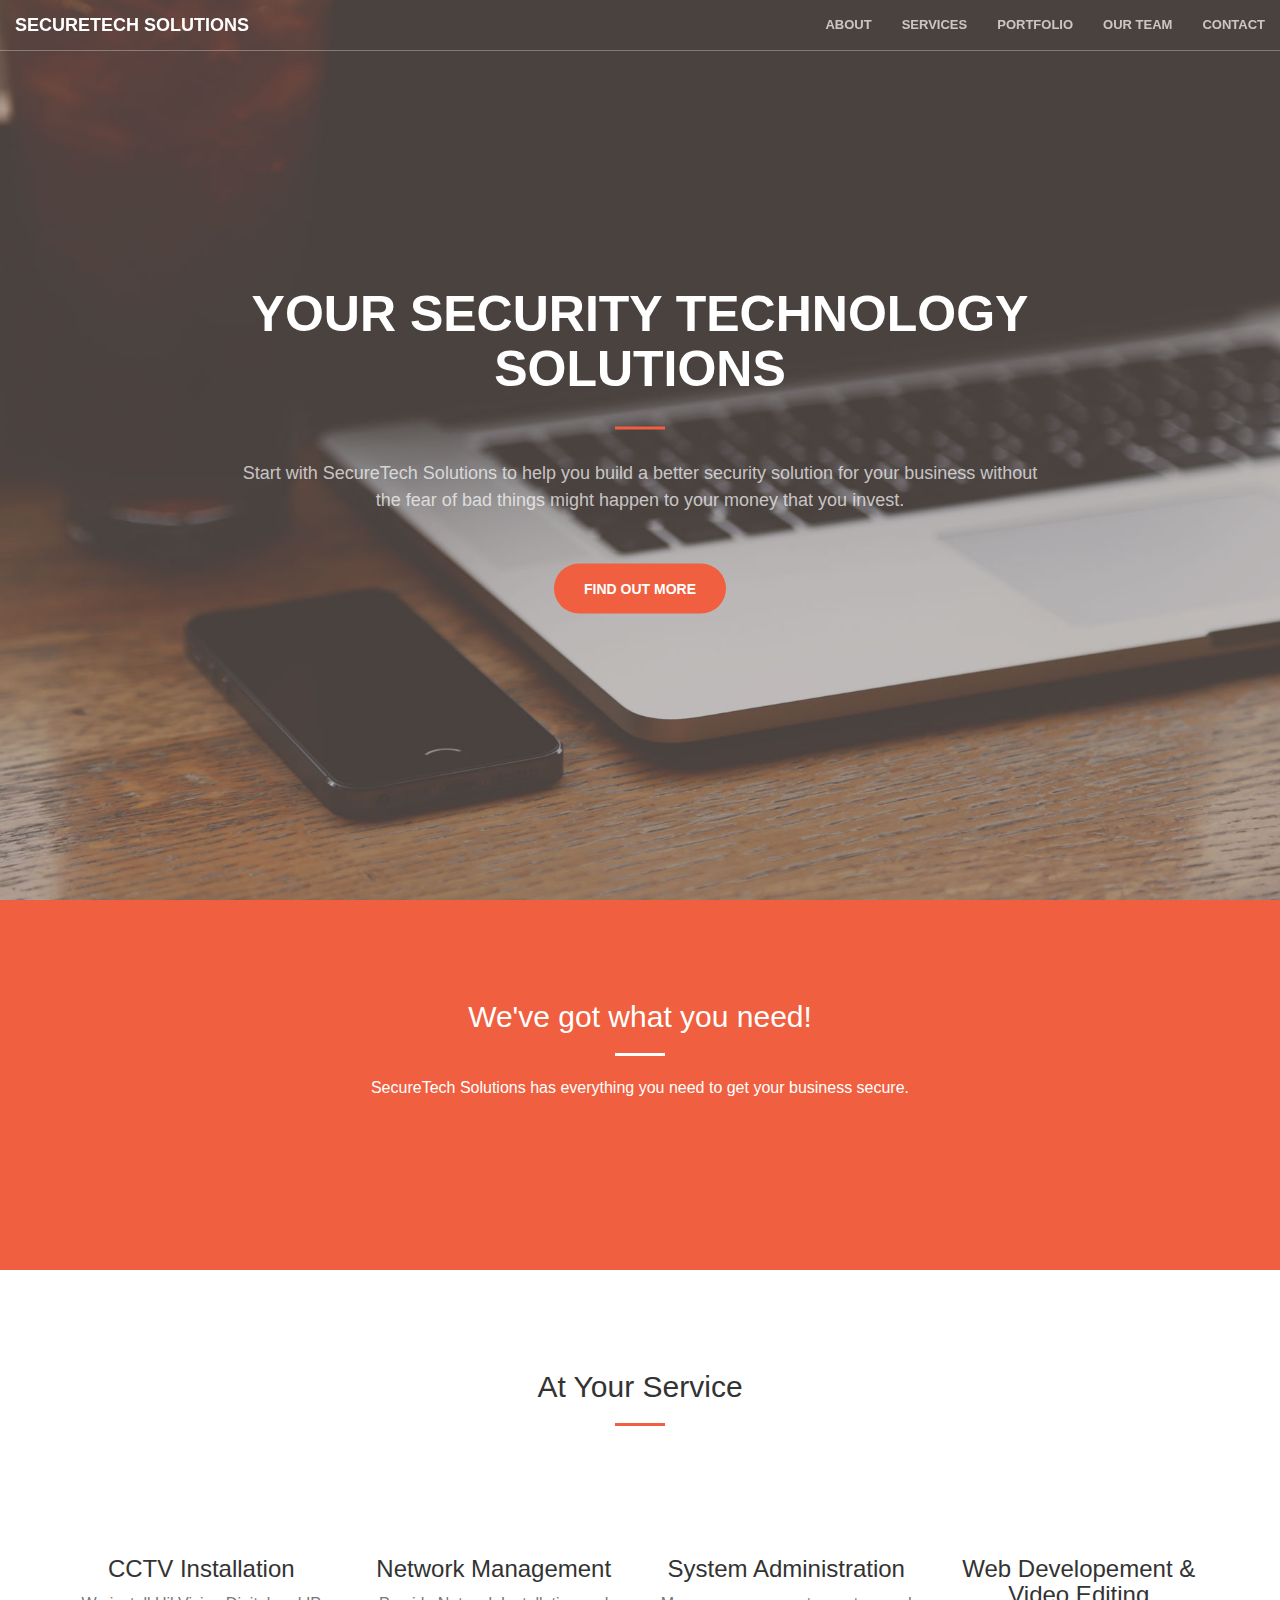
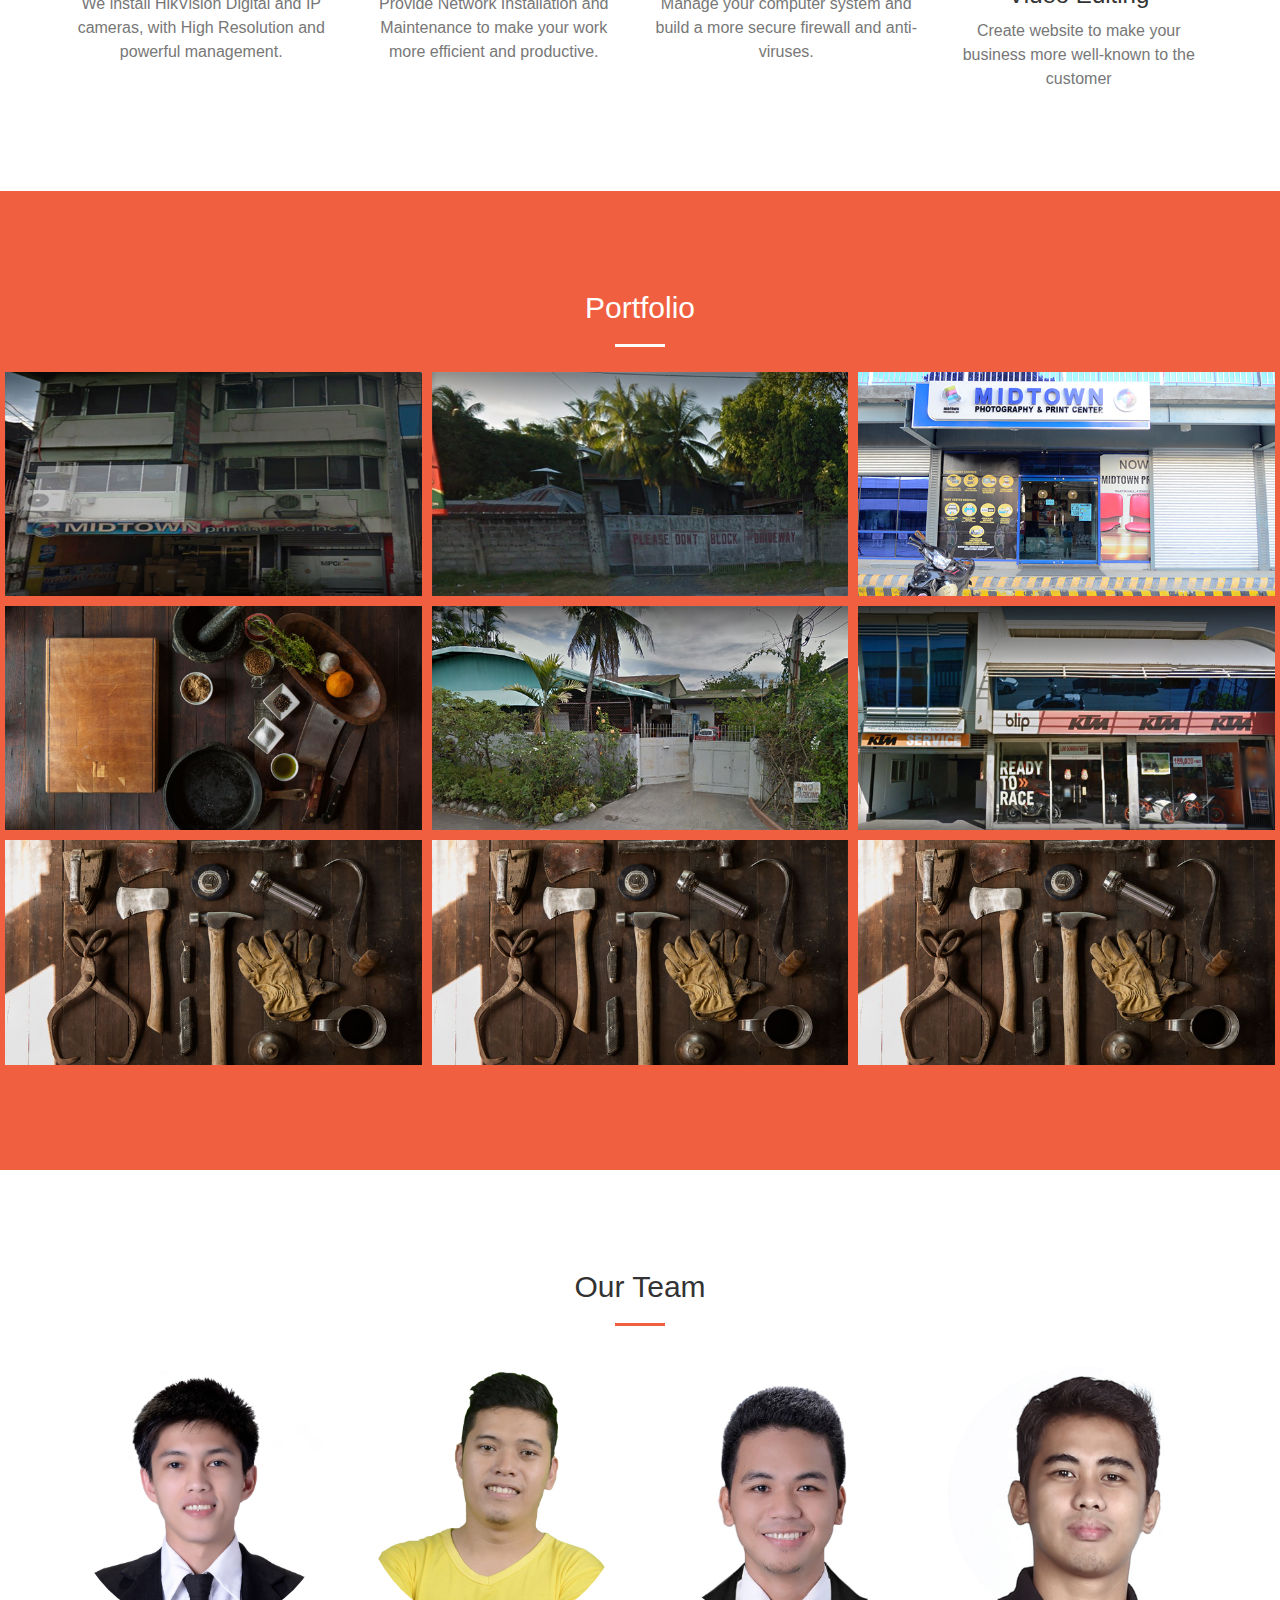
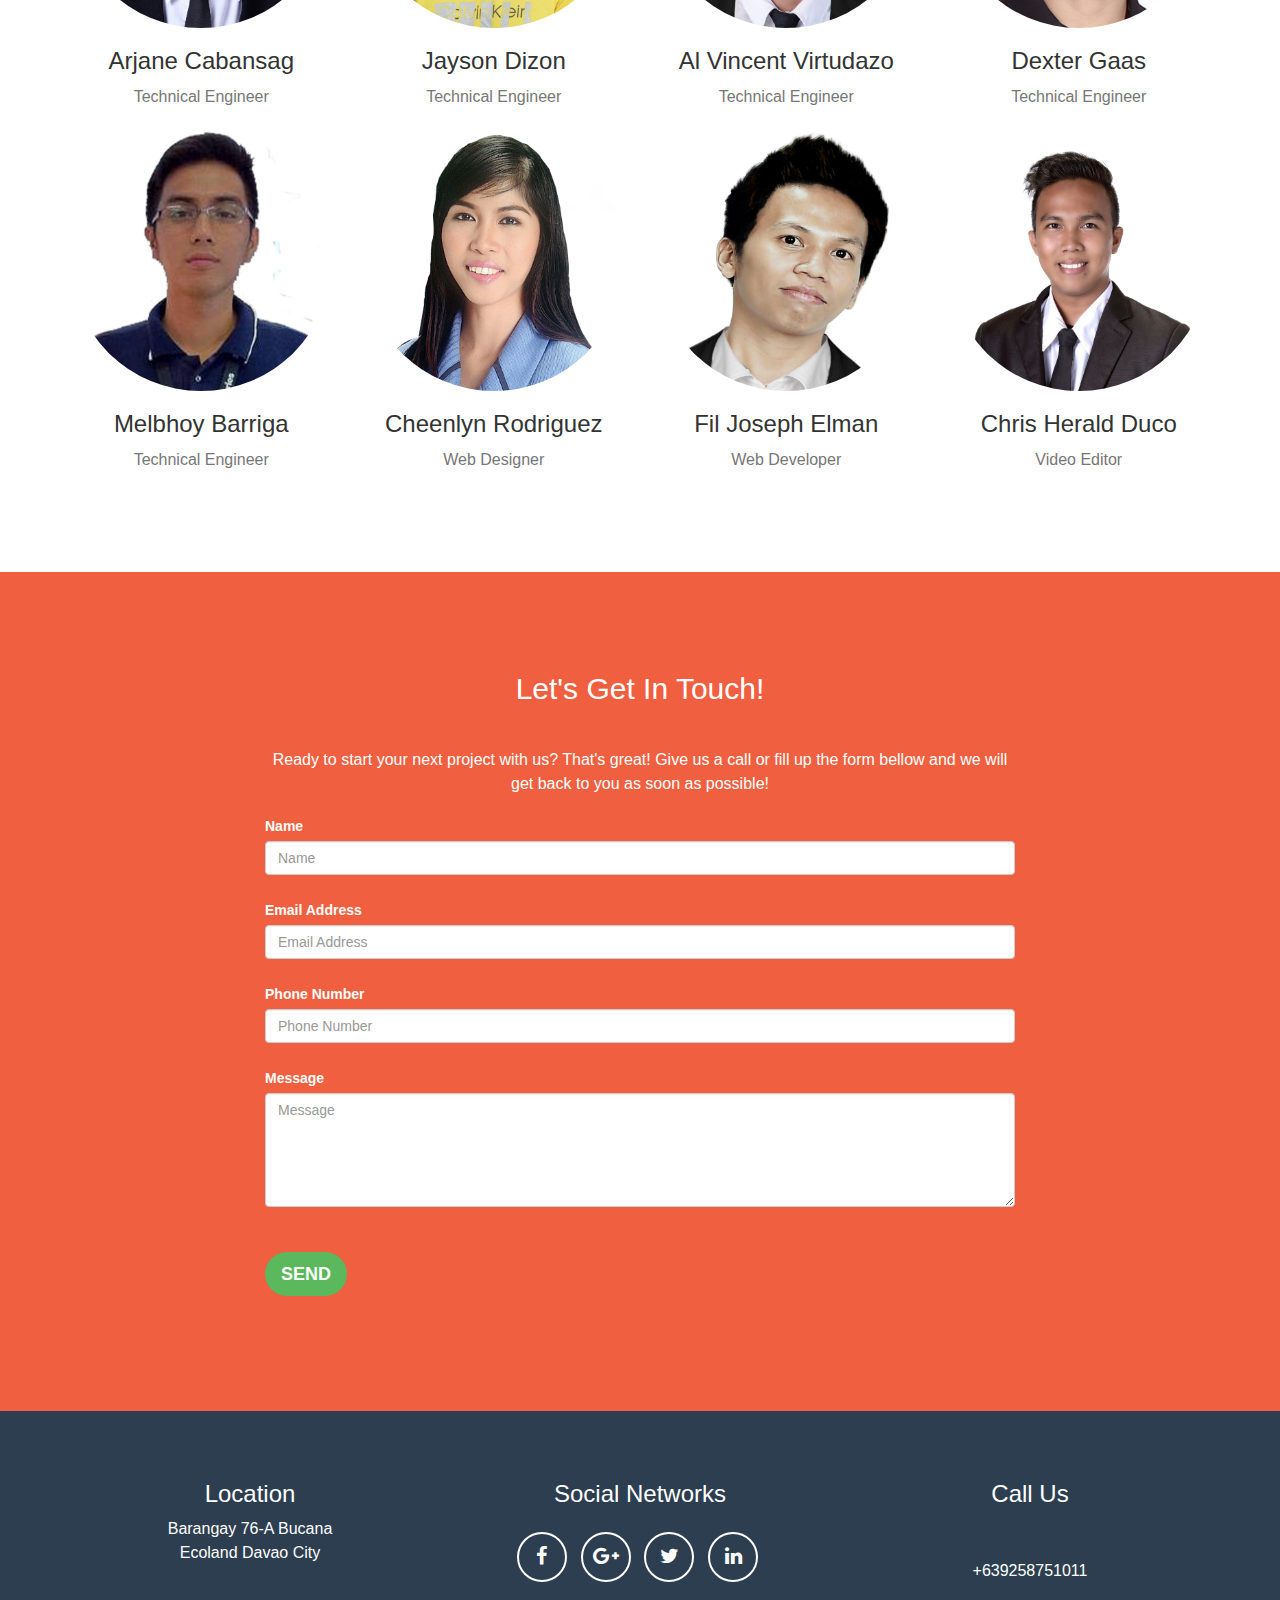
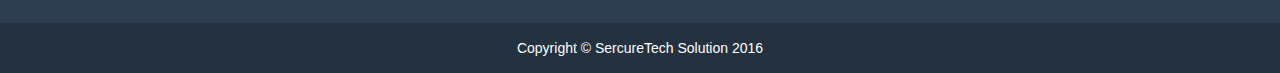
==== commit c3593b7f: "Adding Cheen and Chris profile picture'" ====
--- a/index.html
+++ b/index.html
@@ -130,7 +130,7 @@
                 <div class="col-lg-3 col-md-6 text-center">
                     <div class="service-box">
                         <i class="fa fa-5x fa-code text-primary sr-icons"></i>
-                        <h3>Web Developement</h3>
+                        <h3>Web Developement & Video Editing</h3>
                         <p class="text-muted">Create website to make your business more well-known to the customer</p>
                     </div>
                 </div>
@@ -299,35 +299,42 @@
                     <div class="service-box">
                         <img class="img-circle img-responsive img-center" src="img/team/arjane.jpg" alt="Arjane Cabansag">
                         <h3>Arjane Cabansag</h3>
-                        <p class="text-muted">Support Engineer</p>
+                        <p class="text-muted">Technical Engineer</p>
                     </div>
                 </div>
                 <div class="col-lg-3 col-md-6 text-center">
                     <div class="service-box">
                         <img class="img-circle img-responsive img-center" src="img/team/jayson.jpg" alt="Jayson Dizon">
                         <h3>Jayson Dizon</h3>
-                        <p class="text-muted">Support Engineer</p>
+                        <p class="text-muted">Technical Engineer</p>
                     </div>
                 </div>
                 <div class="col-lg-3 col-md-6 text-center">
                     <div class="service-box">
                         <img class="img-circle img-responsive img-center" src="img/team/al.jpg" alt="Al Vincent Virtudazo">
                         <h3>Al Vincent Virtudazo</h3>
-                        <p class="text-muted">Support Engineer</p>
+                        <p class="text-muted">Technical Engineer</p>
                     </div>
                 </div>
                 <div class="col-lg-3 col-md-6 text-center">
                     <div class="service-box">
                         <img class="img-circle img-responsive img-center" src="img/team/dexter.jpg" alt="Dexter Gaas">
                         <h3>Dexter Gaas</h3>
-                        <p class="text-muted">Support Engineer</p>
+                        <p class="text-muted">Technical Engineer</p>
                     </div>
                 </div>
 				<div class="col-lg-3 col-md-6 text-center">
                     <div class="service-box">
                         <img class="img-circle img-responsive img-center" src="img/team/melboy.jpg" alt="Melbhoy Barriga">
                         <h3>Melbhoy Barriga</h3>
-                        <p class="text-muted">Support Engineer</p>
+                        <p class="text-muted">Technical Engineer</p>
+                    </div>
+                </div>
+				<div class="col-lg-3 col-md-6 text-center">
+                    <div class="service-box">
+                        <img class="img-circle img-responsive img-center" src="img/team/cheen.jpg" alt="Cheenlyn Rodriguez">
+                        <h3>Cheenlyn Rodriguez</h3>
+                        <p class="text-muted">Web Designer</p>
                     </div>
                 </div>
 				<div class="col-lg-3 col-md-6 text-center">
@@ -335,6 +342,13 @@
                         <img class="img-circle img-responsive img-center" src="img/team/fil.jpg" alt="Fil Joseph Elman">
                         <h3>Fil Joseph Elman</h3>
                         <p class="text-muted">Web Developer</p>
+                    </div>
+                </div>
+				<div class="col-lg-3 col-md-6 text-center">
+                    <div class="service-box">
+                        <img class="img-circle img-responsive img-center" src="img/team/chris.jpg" alt="Chris Herald Duco">
+                        <h3>Chris Herald Duco</h3>
+                        <p class="text-muted">Video Editor</p>
                     </div>
                 </div>
             </div>
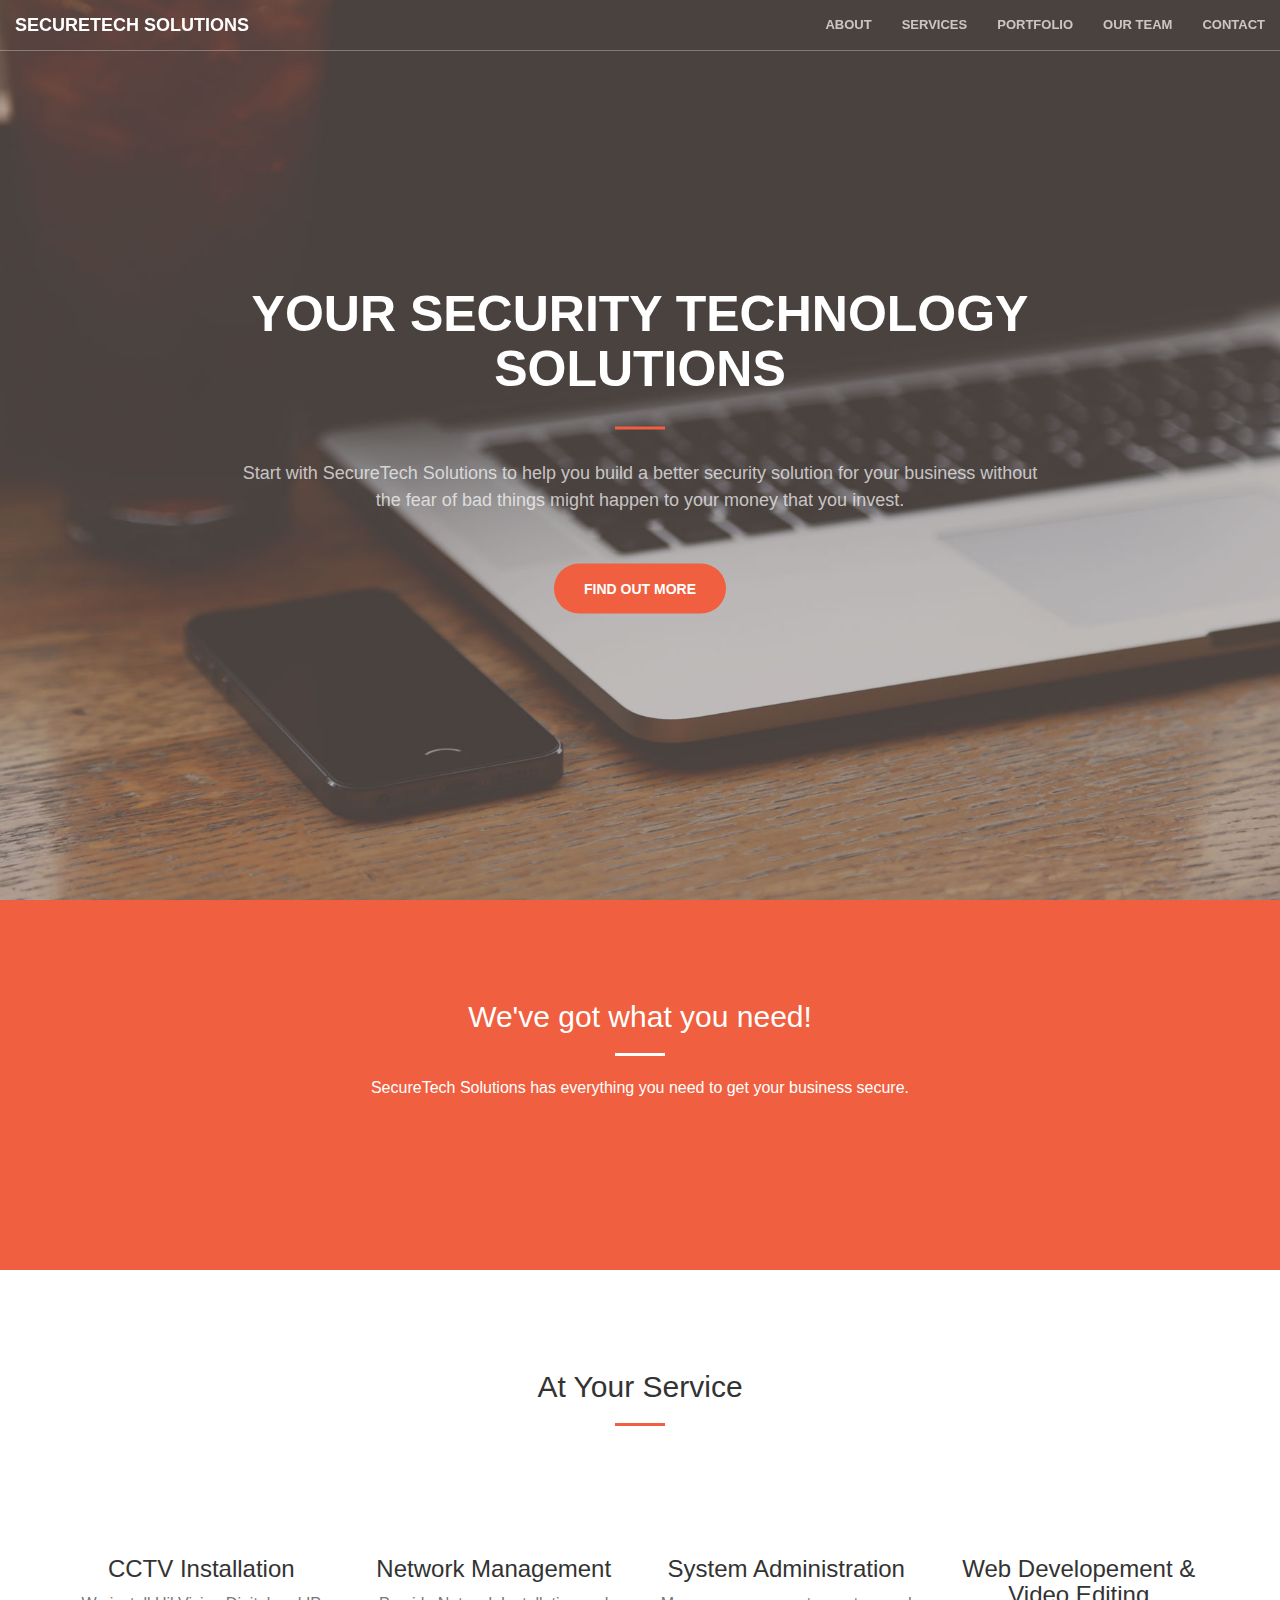
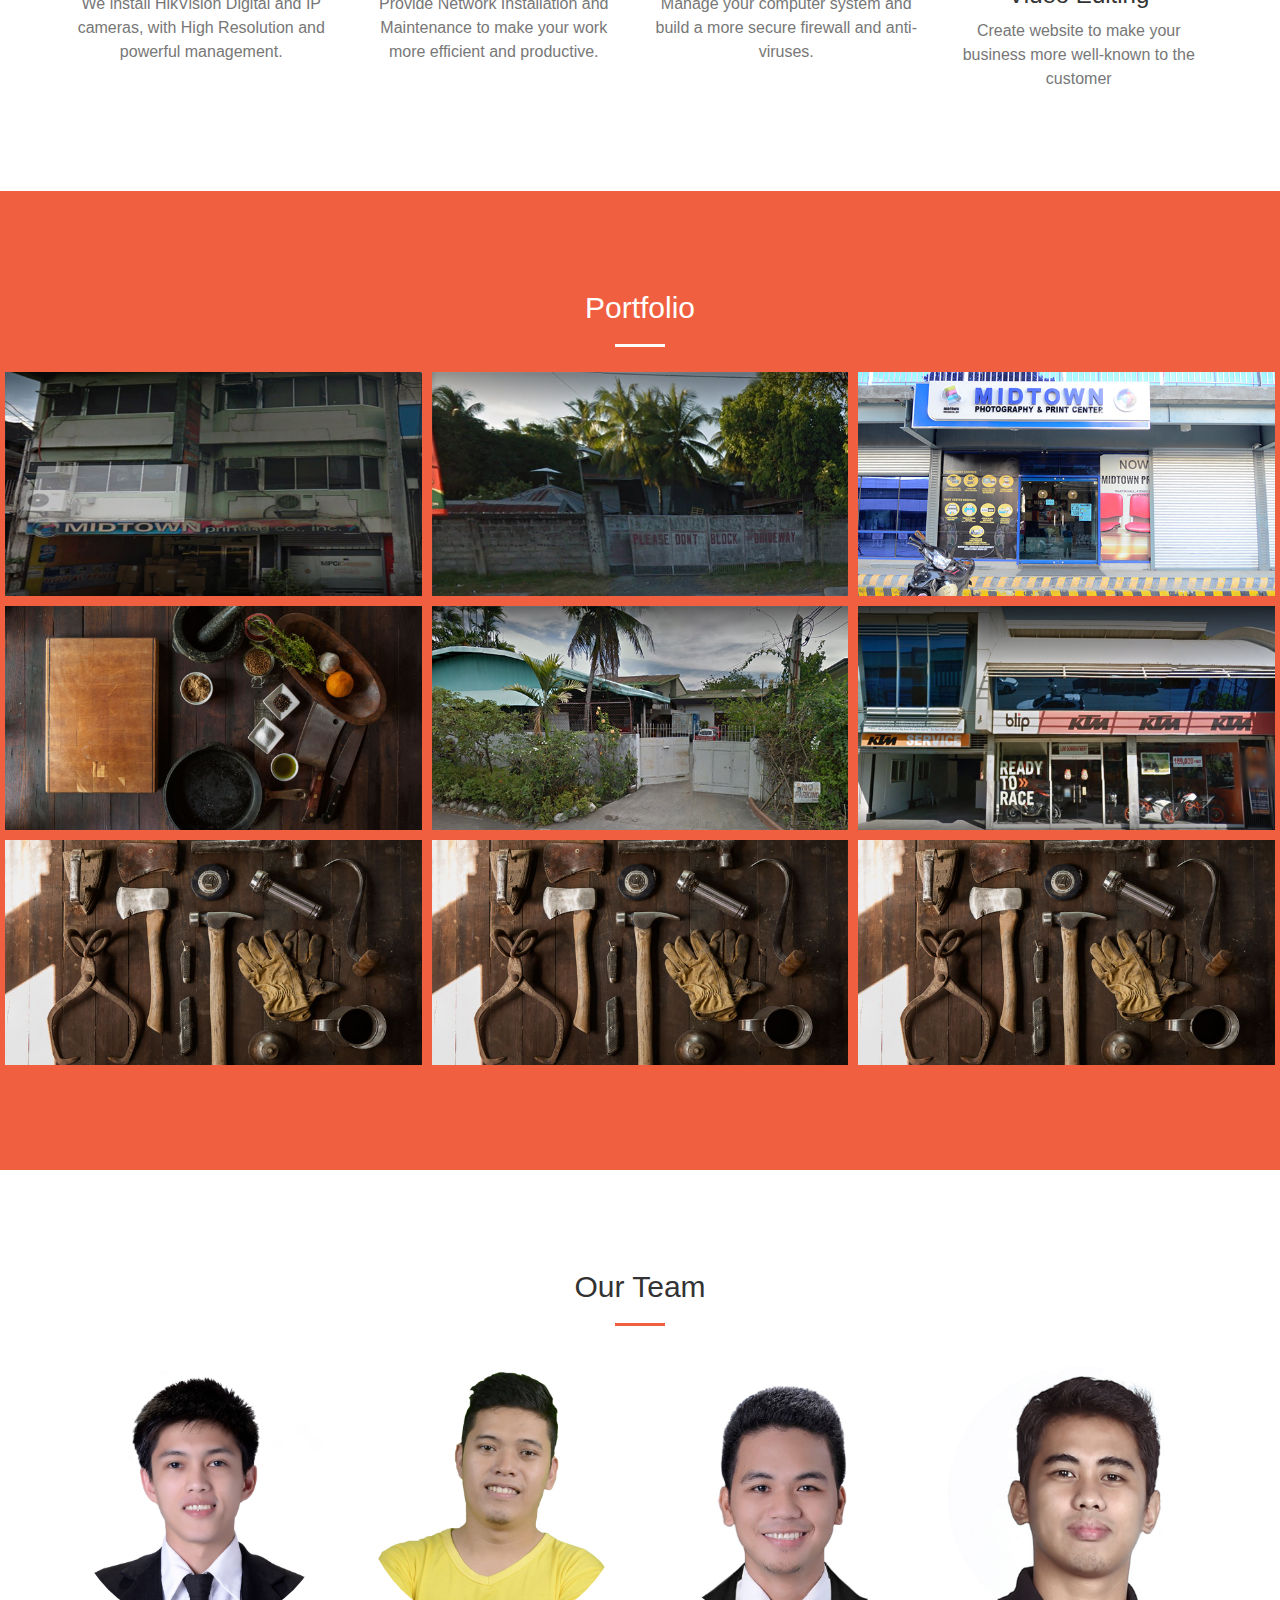
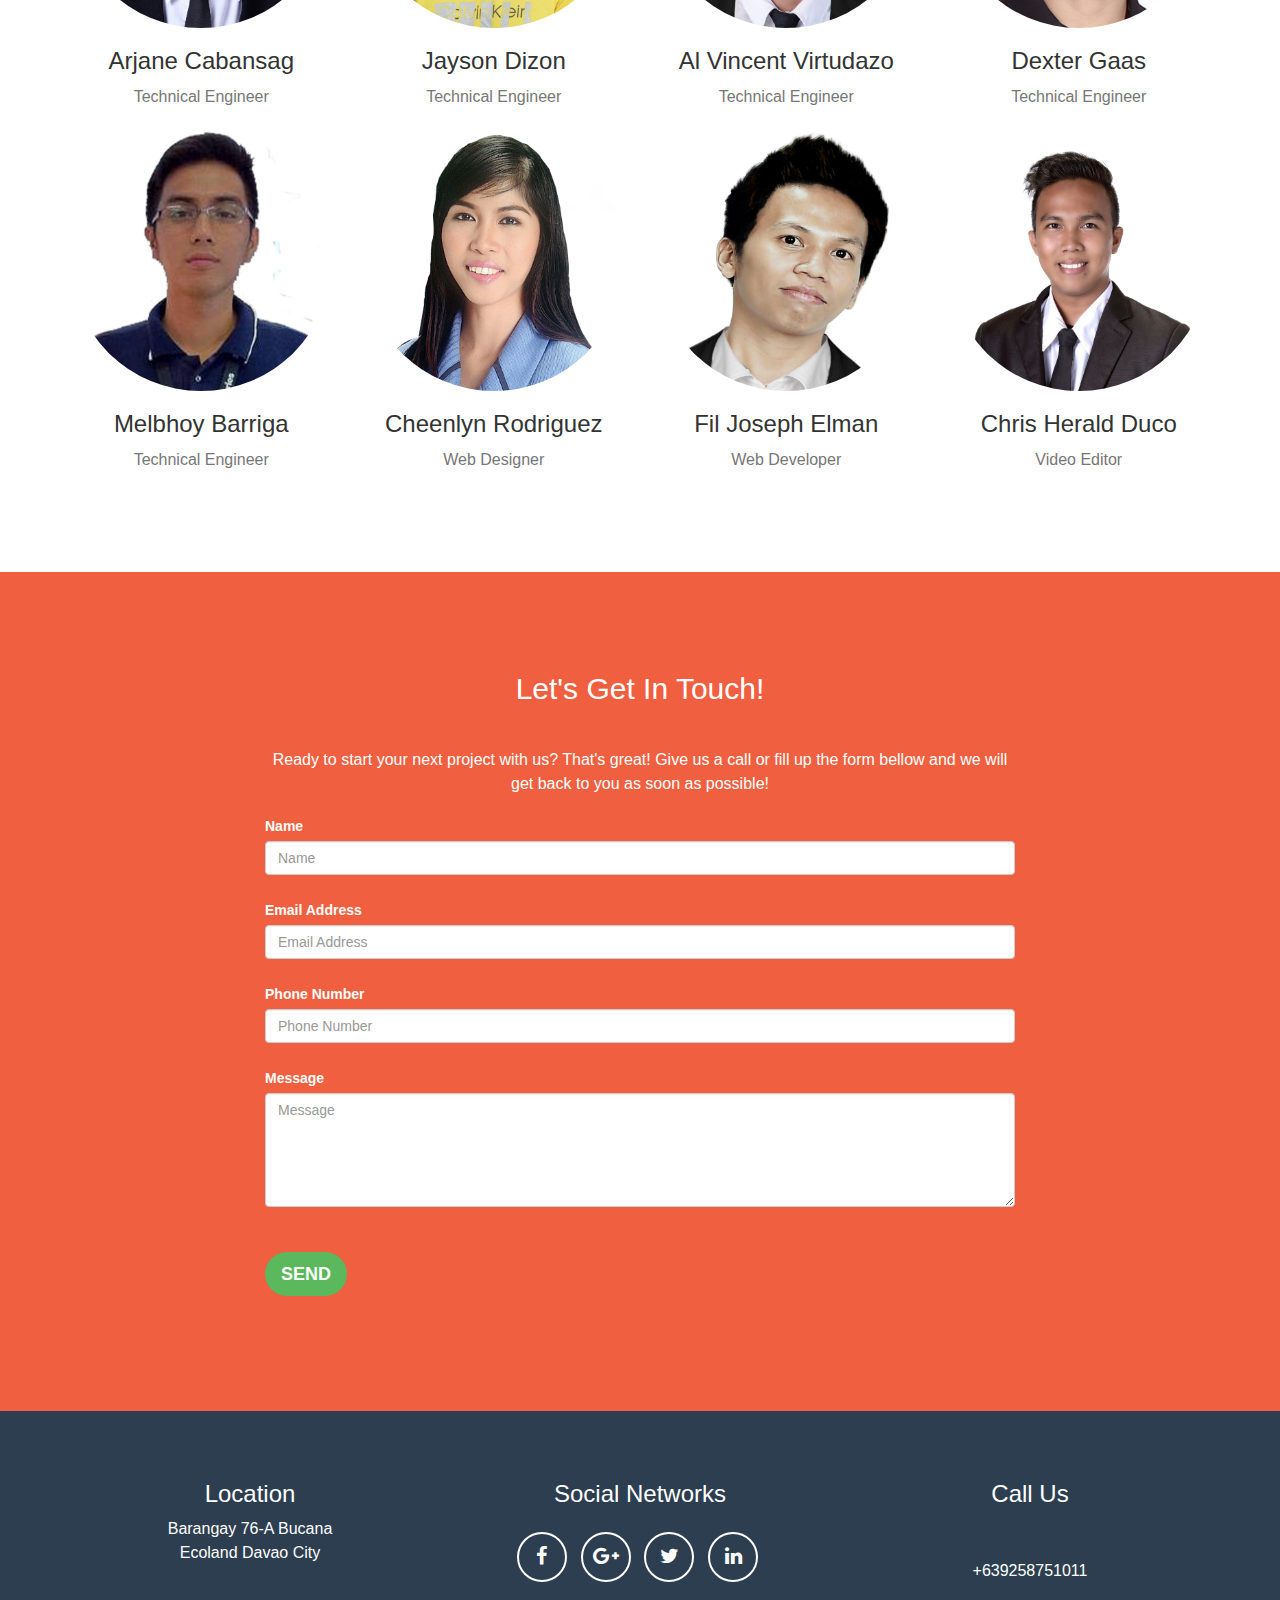
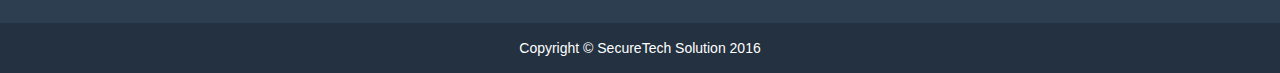
==== commit 5b6650d8: "change index.htnk" ====
--- a/index.html
+++ b/index.html
@@ -148,7 +148,7 @@
             <div class="row no-gutter popup-gallery">
                 <div class="col-lg-4 col-sm-6">
                     <a href="img/portfolio/fullsize/bonifacio.jpg" class="portfolio-box">
-                        <img src="img/portfolio/thumbnails/bonifacio.jpg" class="img-responsive" alt="">
+                        <img src="img/portfolio/thumbnails/bonifacio.jpg" class="img-responsive" alt="Bonifacio">
                         <div class="portfolio-box-caption">
                             <div class="portfolio-box-caption-content">
                                 <div class="project-category text-faded">
@@ -163,7 +163,7 @@
                 </div>
                 <div class="col-lg-4 col-sm-6">
                     <a href="img/portfolio/fullsize/mpciplant.jpg" class="portfolio-box">
-                        <img src="img/portfolio/thumbnails/mpciplant.jpg" class="img-responsive" alt="">
+                        <img src="img/portfolio/thumbnails/mpciplant.jpg" class="img-responsive" alt="mpciplant">
                         <div class="portfolio-box-caption">
                             <div class="portfolio-box-caption-content">
                                 <div class="project-category text-faded">
@@ -178,7 +178,7 @@
                 </div>
                 <div class="col-lg-4 col-sm-6">
                     <a href="img/portfolio/fullsize/mpciateneo.jpg" class="portfolio-box">
-                        <img src="img/portfolio/thumbnails/mpciateneo.jpg" class="img-responsive" alt="">
+                        <img src="img/portfolio/thumbnails/mpciateneo.jpg" class="img-responsive" alt="mpciateneo">
                         <div class="portfolio-box-caption">
                             <div class="portfolio-box-caption-content">
                                 <div class="project-category text-faded">
@@ -193,7 +193,7 @@
                 </div>
                 <div class="col-lg-4 col-sm-6">
                     <a href="img/portfolio/fullsize/4.jpg" class="portfolio-box">
-                        <img src="img/portfolio/thumbnails/4.jpg" class="img-responsive" alt="">
+                        <img src="img/portfolio/thumbnails/4.jpg" class="img-responsive" alt="NCRC">
                         <div class="portfolio-box-caption">
                             <div class="portfolio-box-caption-content">
                                 <div class="project-category text-faded">
@@ -208,7 +208,7 @@
                 </div>
                 <div class="col-lg-4 col-sm-6">
                     <a href="img/portfolio/fullsize/taglemarketing.jpg" class="portfolio-box">
-                        <img src="img/portfolio/thumbnails/taglemarketing.jpg" class="img-responsive" alt="">
+                        <img src="img/portfolio/thumbnails/taglemarketing.jpg" class="img-responsive" alt="taglemarketing">
                         <div class="portfolio-box-caption">
                             <div class="portfolio-box-caption-content">
                                 <div class="project-category text-faded">
@@ -223,7 +223,7 @@
                 </div>
                 <div class="col-lg-4 col-sm-6">
                     <a href="img/portfolio/fullsize/BlipMotors.jpg" class="portfolio-box">
-                        <img src="img/portfolio/thumbnails/BlipMotors.jpg" class="img-responsive" alt="">
+                        <img src="img/portfolio/thumbnails/BlipMotors.jpg" class="img-responsive" alt="BlipMotors">
                         <div class="portfolio-box-caption">
                             <div class="portfolio-box-caption-content">
                                 <div class="project-category text-faded">
@@ -238,7 +238,7 @@
                 </div>
 				<div class="col-lg-4 col-sm-6">
                     <a href="img/portfolio/fullsize/6.jpg" class="portfolio-box">
-                        <img src="img/portfolio/thumbnails/6.jpg" class="img-responsive" alt="">
+                        <img src="img/portfolio/thumbnails/6.jpg" class="img-responsive" alt="MidtownAteneo">
                         <div class="portfolio-box-caption">
                             <div class="portfolio-box-caption-content">
                                 <div class="project-category text-faded">
@@ -253,7 +253,7 @@
                 </div>
 				<div class="col-lg-4 col-sm-6">
                     <a href="img/portfolio/fullsize/6.jpg" class="portfolio-box">
-                        <img src="img/portfolio/thumbnails/6.jpg" class="img-responsive" alt="">
+                        <img src="img/portfolio/thumbnails/6.jpg" class="img-responsive" alt="MPCI">
                         <div class="portfolio-box-caption">
                             <div class="portfolio-box-caption-content">
                                 <div class="project-category text-faded">
@@ -268,7 +268,7 @@
                 </div>
 				<div class="col-lg-4 col-sm-6">
                     <a href="img/portfolio/fullsize/6.jpg" class="portfolio-box">
-                        <img src="img/portfolio/thumbnails/6.jpg" class="img-responsive" alt="">
+                        <img src="img/portfolio/thumbnails/6.jpg" class="img-responsive" alt="Digital">
                         <div class="portfolio-box-caption">
                             <div class="portfolio-box-caption-content">
                                 <div class="project-category text-faded">
@@ -453,7 +453,7 @@
             <div class="container">
                 <div class="row">
                     <div class="col-lg-12">
-                        Copyright &copy; SercureTech Solution 2016
+                        Copyright &copy; SecureTech Solution 2016
                     </div>
                 </div>
             </div>
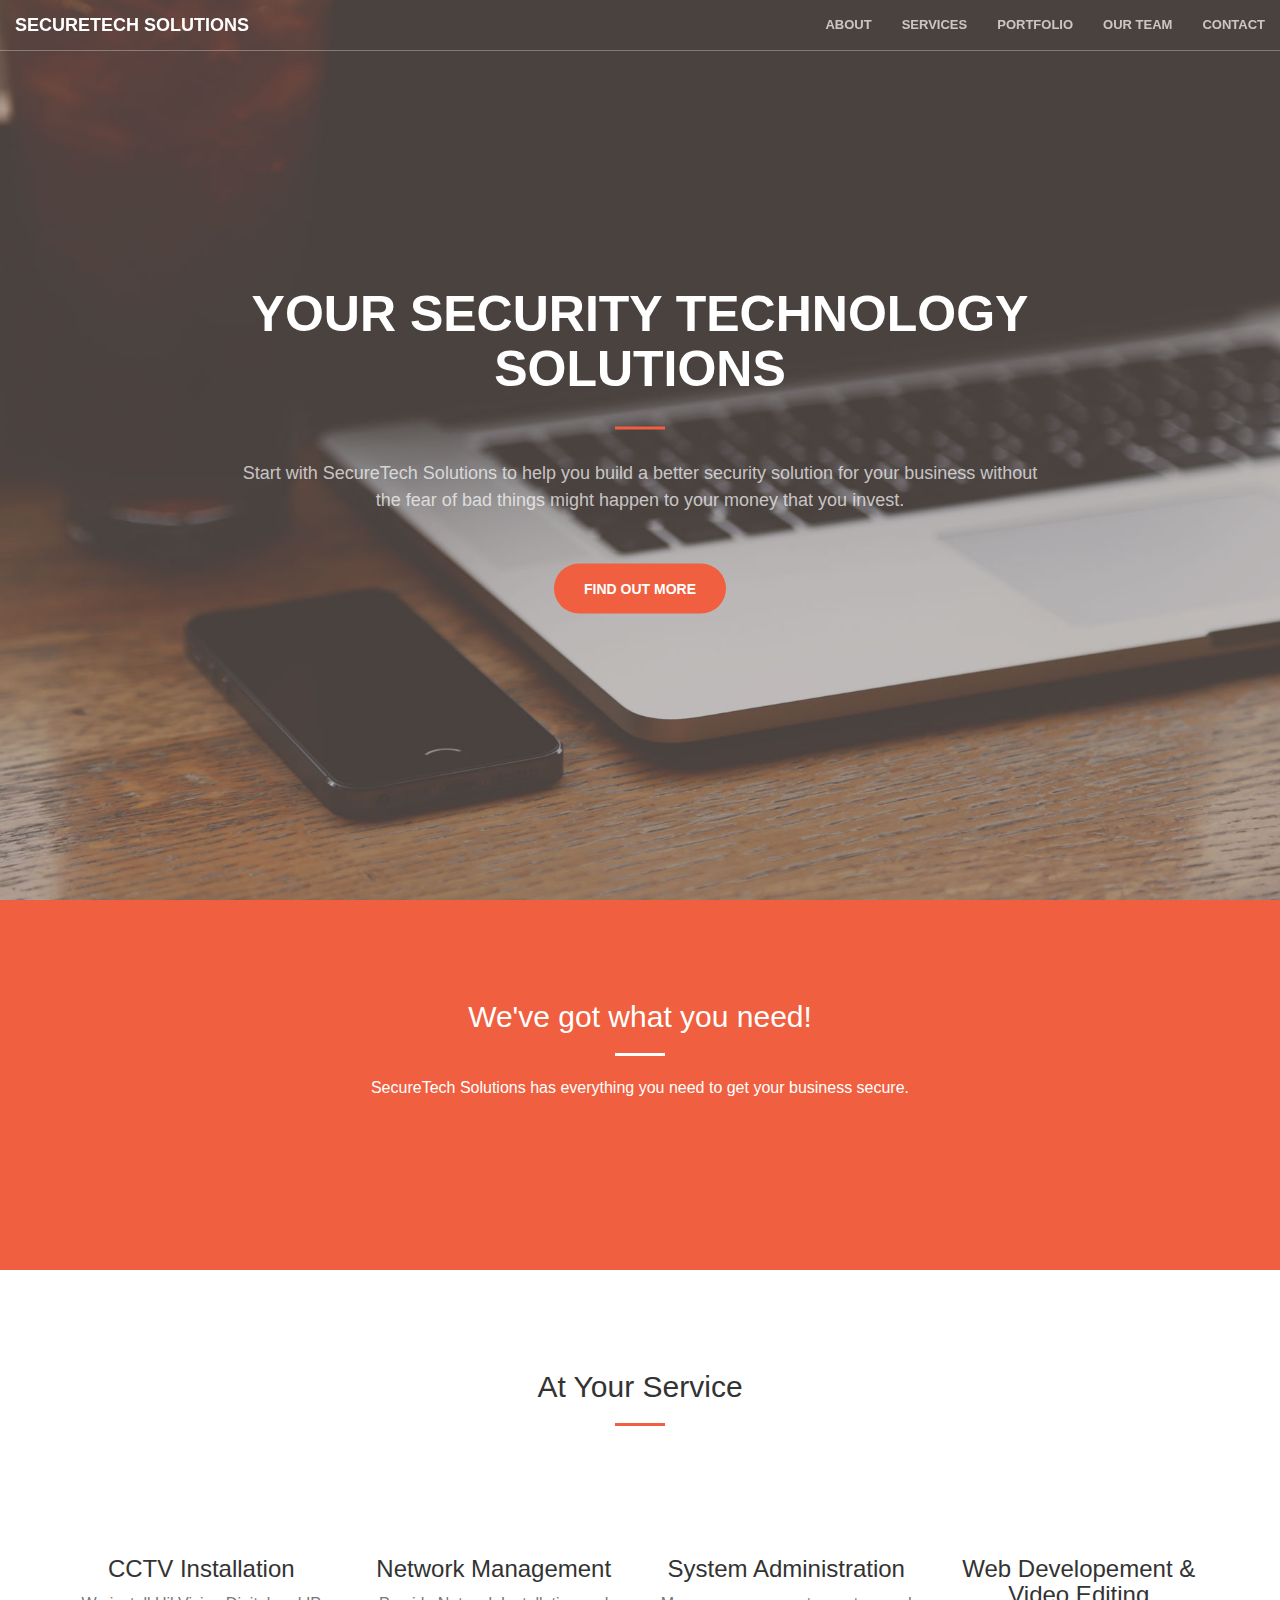
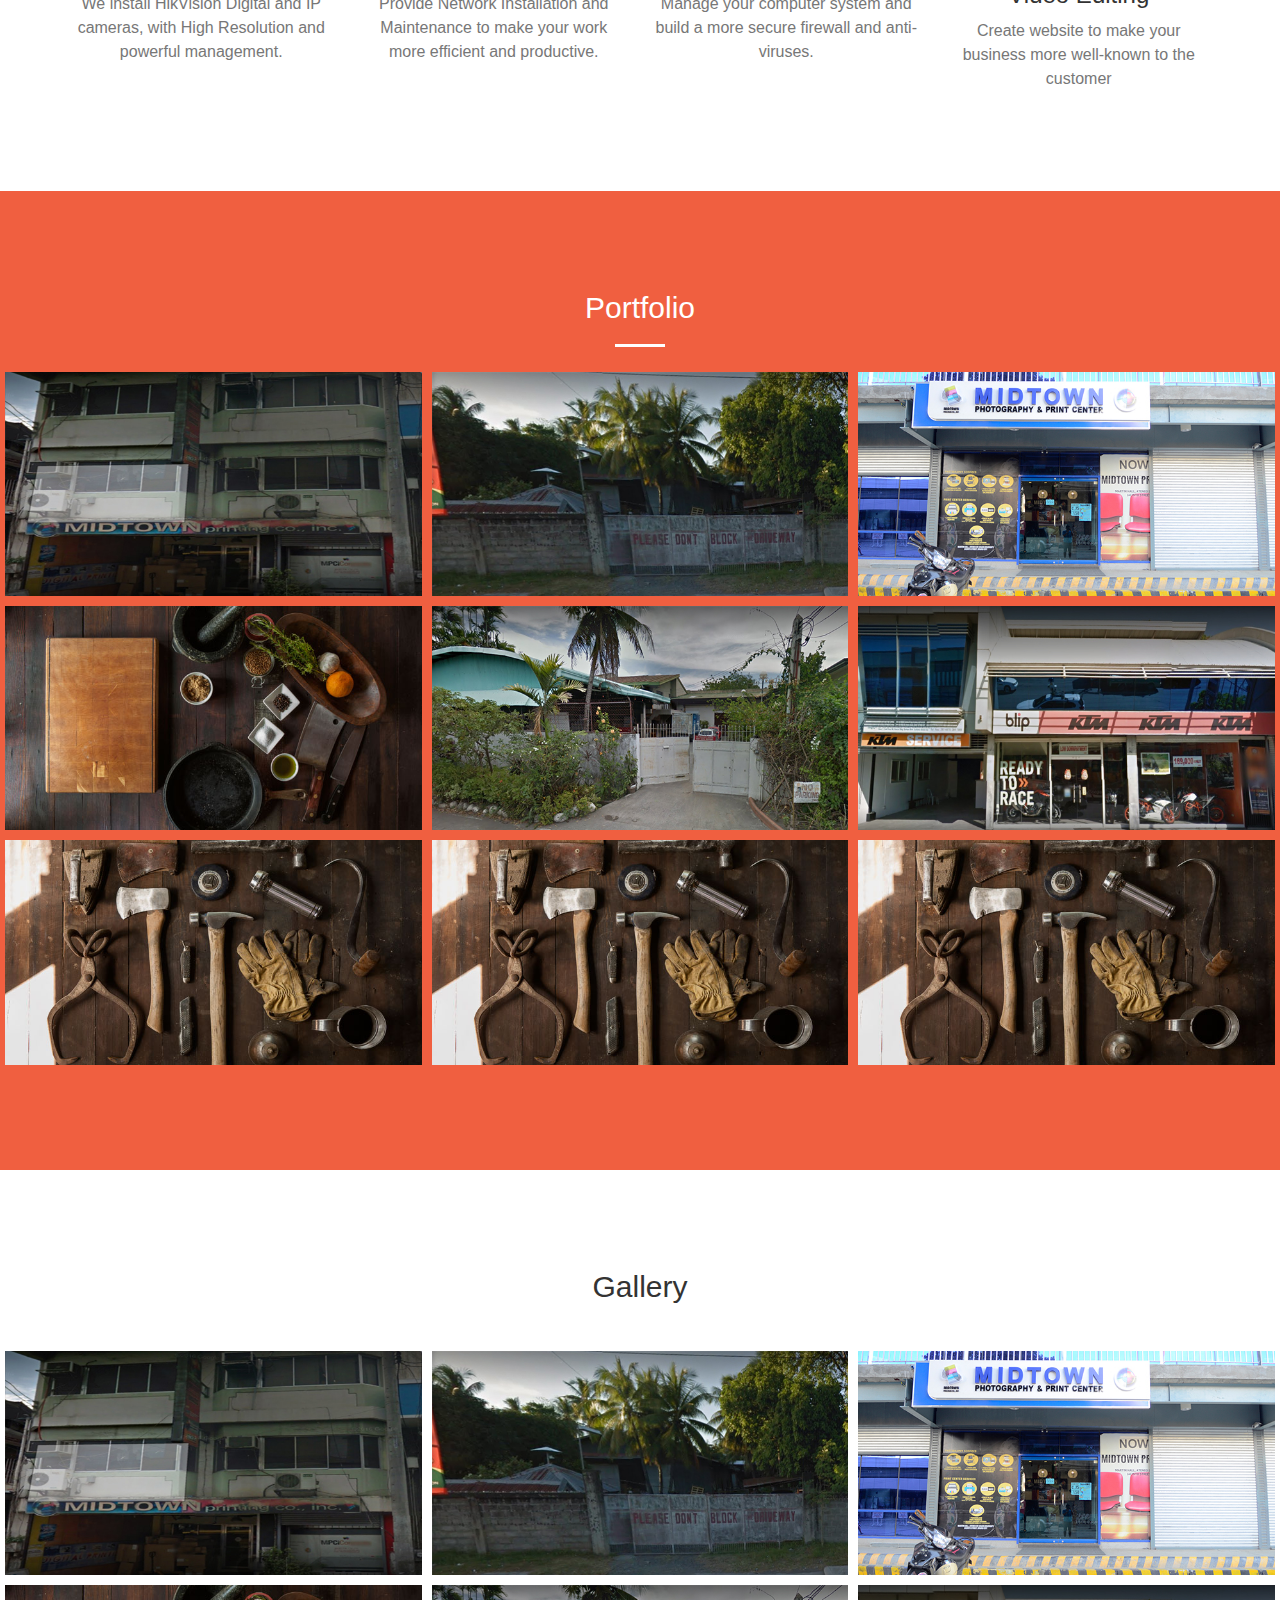
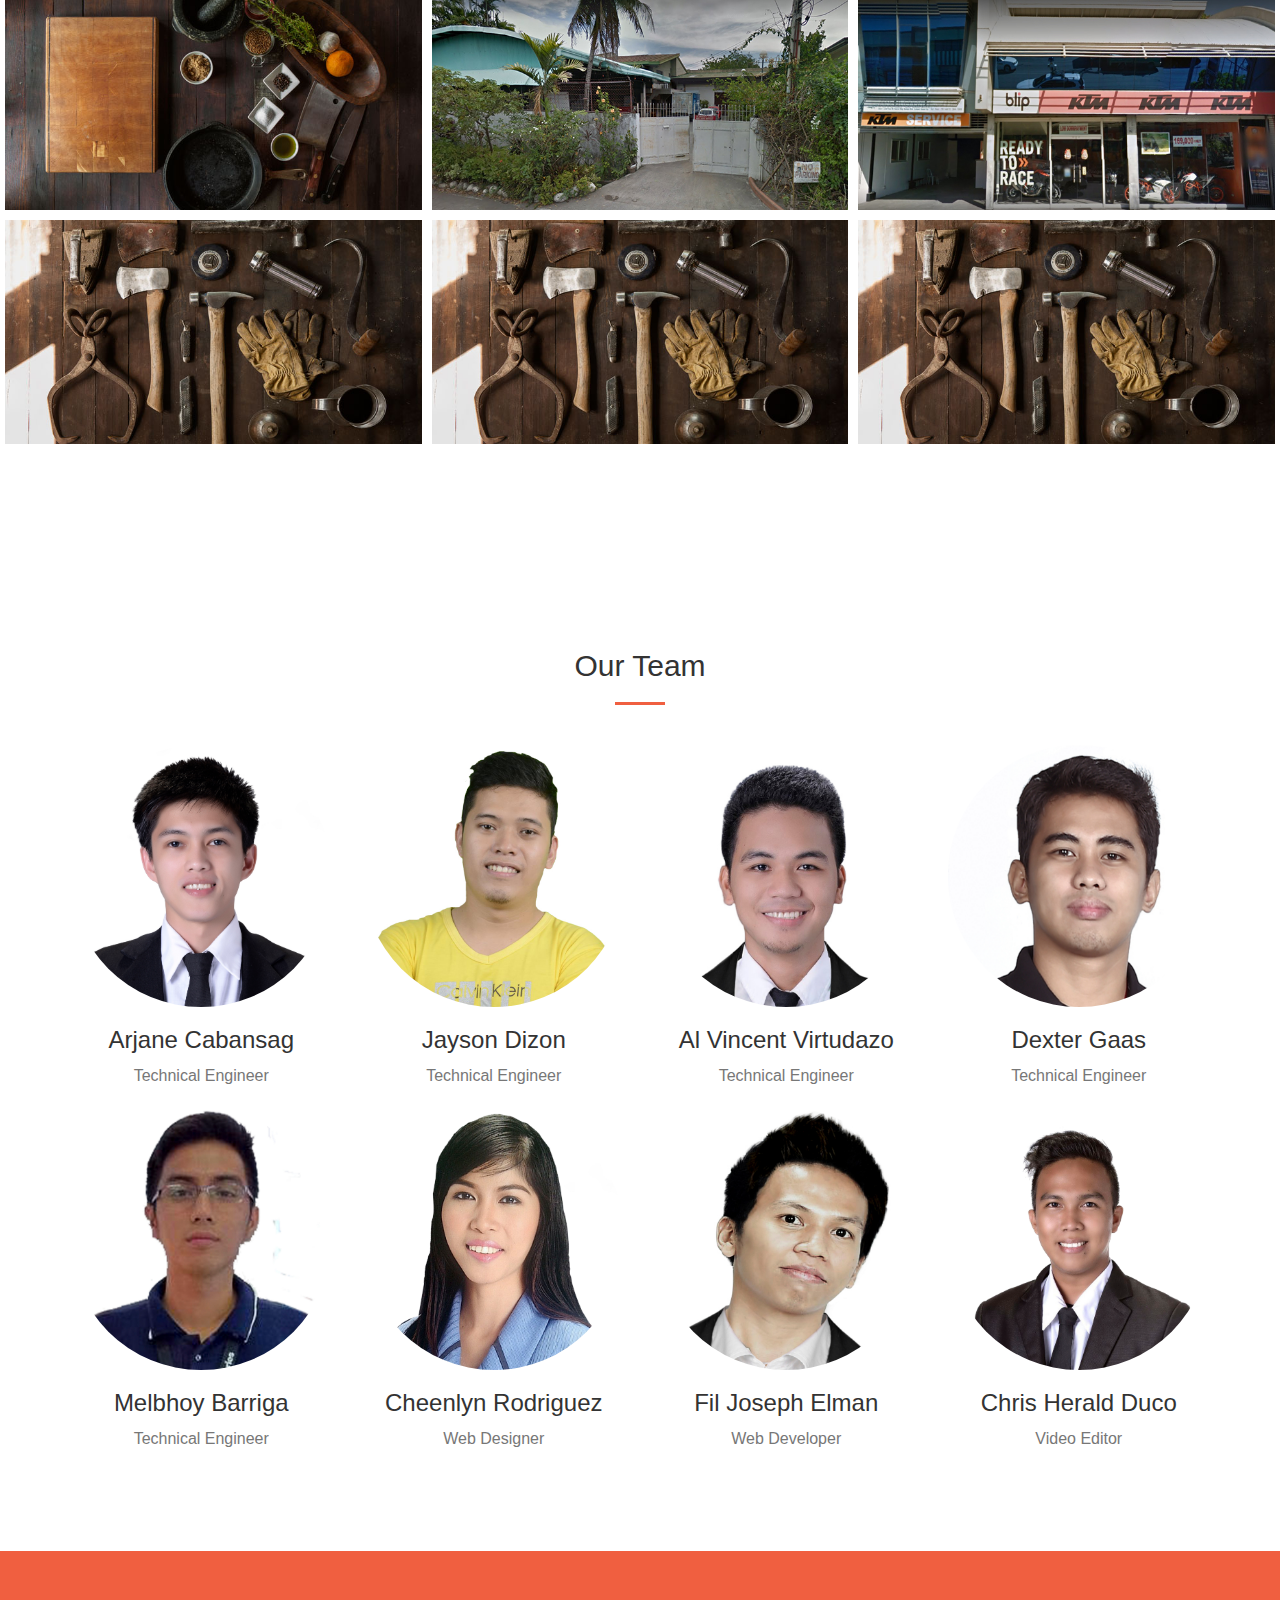
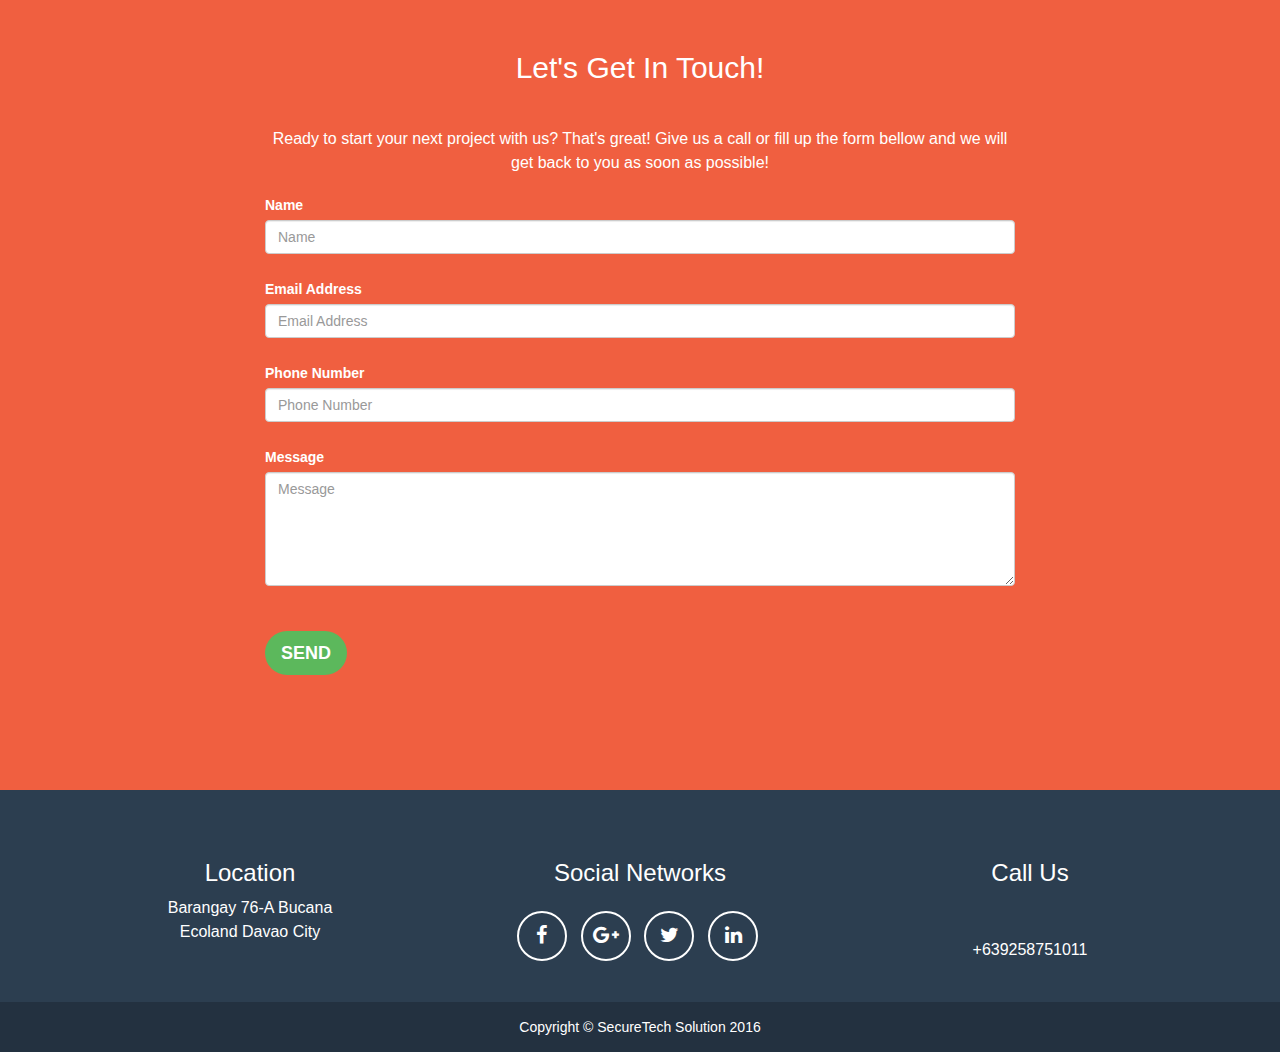
==== commit cd12ce2e: "Adding Gallery" ====
--- a/index.html
+++ b/index.html
@@ -284,6 +284,153 @@
             </div>
         </div>
     </section>
+	
+	 <section class="gallery" id="gallery">
+		<div class="col-lg-12 text-center">
+			<h2 class="section-heading">Gallery</h2>
+			<hr class="light">
+		</div>
+        <div class="container-fluid">
+            <div class="row no-gutter popup-gallery">
+                <div class="col-lg-4 col-sm-6">
+                    <a href="img/portfolio/fullsize/bonifacio.jpg" class="portfolio-box">
+                        <img src="img/portfolio/thumbnails/bonifacio.jpg" class="img-responsive" alt="Bonifacio">
+                        <div class="portfolio-box-caption">
+                            <div class="portfolio-box-caption-content">
+                                <div class="project-category text-faded">
+                                    CCTV : 20 Cameras
+                                </div>
+                                <div class="project-name">
+                                    Midtown Bonifacio
+                                </div>
+                            </div>
+                        </div>
+                    </a>
+                </div>
+                <div class="col-lg-4 col-sm-6">
+                    <a href="img/portfolio/fullsize/mpciplant.jpg" class="portfolio-box">
+                        <img src="img/portfolio/thumbnails/mpciplant.jpg" class="img-responsive" alt="mpciplant">
+                        <div class="portfolio-box-caption">
+                            <div class="portfolio-box-caption-content">
+                                <div class="project-category text-faded">
+                                    CCTV : 37 Cameras
+                                </div>
+                                <div class="project-name">
+                                    Midtown Toril Plantation
+                                </div>
+                            </div>
+                        </div>
+                    </a>
+                </div>
+                <div class="col-lg-4 col-sm-6">
+                    <a href="img/portfolio/fullsize/mpciateneo.jpg" class="portfolio-box">
+                        <img src="img/portfolio/thumbnails/mpciateneo.jpg" class="img-responsive" alt="mpciateneo">
+                        <div class="portfolio-box-caption">
+                            <div class="portfolio-box-caption-content">
+                                <div class="project-category text-faded">
+                                    CCTV : 6 Cameras
+                                </div>
+                                <div class="project-name">
+                                    Midtown Photography & Print Center Ateneo
+                                </div>
+                            </div>
+                        </div>
+                    </a>
+                </div>
+                <div class="col-lg-4 col-sm-6">
+                    <a href="img/portfolio/fullsize/4.jpg" class="portfolio-box">
+                        <img src="img/portfolio/thumbnails/4.jpg" class="img-responsive" alt="NCRC">
+                        <div class="portfolio-box-caption">
+                            <div class="portfolio-box-caption-content">
+                                <div class="project-category text-faded">
+                                    CCTV : 8 Cameras
+                                </div>
+                                <div class="project-name">
+                                    Nurse Care Review Center
+                                </div>
+                            </div>
+                        </div>
+                    </a>
+                </div>
+                <div class="col-lg-4 col-sm-6">
+                    <a href="img/portfolio/fullsize/taglemarketing.jpg" class="portfolio-box">
+                        <img src="img/portfolio/thumbnails/taglemarketing.jpg" class="img-responsive" alt="taglemarketing">
+                        <div class="portfolio-box-caption">
+                            <div class="portfolio-box-caption-content">
+                                <div class="project-category text-faded">
+                                    CCTV : 32 Cameras
+                                </div>
+                                <div class="project-name">
+                                    Tagle Marketing
+                                </div>
+                            </div>
+                        </div>
+                    </a>
+                </div>
+                <div class="col-lg-4 col-sm-6">
+                    <a href="img/portfolio/fullsize/BlipMotors.jpg" class="portfolio-box">
+                        <img src="img/portfolio/thumbnails/BlipMotors.jpg" class="img-responsive" alt="BlipMotors">
+                        <div class="portfolio-box-caption">
+                            <div class="portfolio-box-caption-content">
+                                <div class="project-category text-faded">
+                                    CCTV  : 4 Cameras
+                                </div>
+                                <div class="project-name">
+                                    Blip Motors Davao
+                                </div>
+                            </div>
+                        </div>
+                    </a>
+                </div>
+				<div class="col-lg-4 col-sm-6">
+                    <a href="img/portfolio/fullsize/6.jpg" class="portfolio-box">
+                        <img src="img/portfolio/thumbnails/6.jpg" class="img-responsive" alt="MidtownAteneo">
+                        <div class="portfolio-box-caption">
+                            <div class="portfolio-box-caption-content">
+                                <div class="project-category text-faded">
+                                    Network Management
+                                </div>
+                                <div class="project-name">
+                                    Midtown Ateneo
+                                </div>
+                            </div>
+                        </div>
+                    </a>
+                </div>
+				<div class="col-lg-4 col-sm-6">
+                    <a href="img/portfolio/fullsize/6.jpg" class="portfolio-box">
+                        <img src="img/portfolio/thumbnails/6.jpg" class="img-responsive" alt="MPCI">
+                        <div class="portfolio-box-caption">
+                            <div class="portfolio-box-caption-content">
+                                <div class="project-category text-faded">
+                                    System Administration
+                                </div>
+                                <div class="project-name">
+                                    Midtown Bonifacio, Toril and Ateneo
+                                </div>
+                            </div>
+                        </div>
+                    </a>
+                </div>
+				<div class="col-lg-4 col-sm-6">
+                    <a href="img/portfolio/fullsize/6.jpg" class="portfolio-box">
+                        <img src="img/portfolio/thumbnails/6.jpg" class="img-responsive" alt="Digital">
+                        <div class="portfolio-box-caption">
+                            <div class="portfolio-box-caption-content">
+                                <div class="project-category text-faded">
+                                    Web Developement
+                                </div>
+                                <div class="project-name">
+                                    Digital Solution Davao
+                                </div>
+                            </div>
+                        </div>
+                    </a>
+                </div>
+            </div>
+        </div>
+    </section>
+	
 	<section id="OurTeam">
         <div class="container">
             <div class="row">
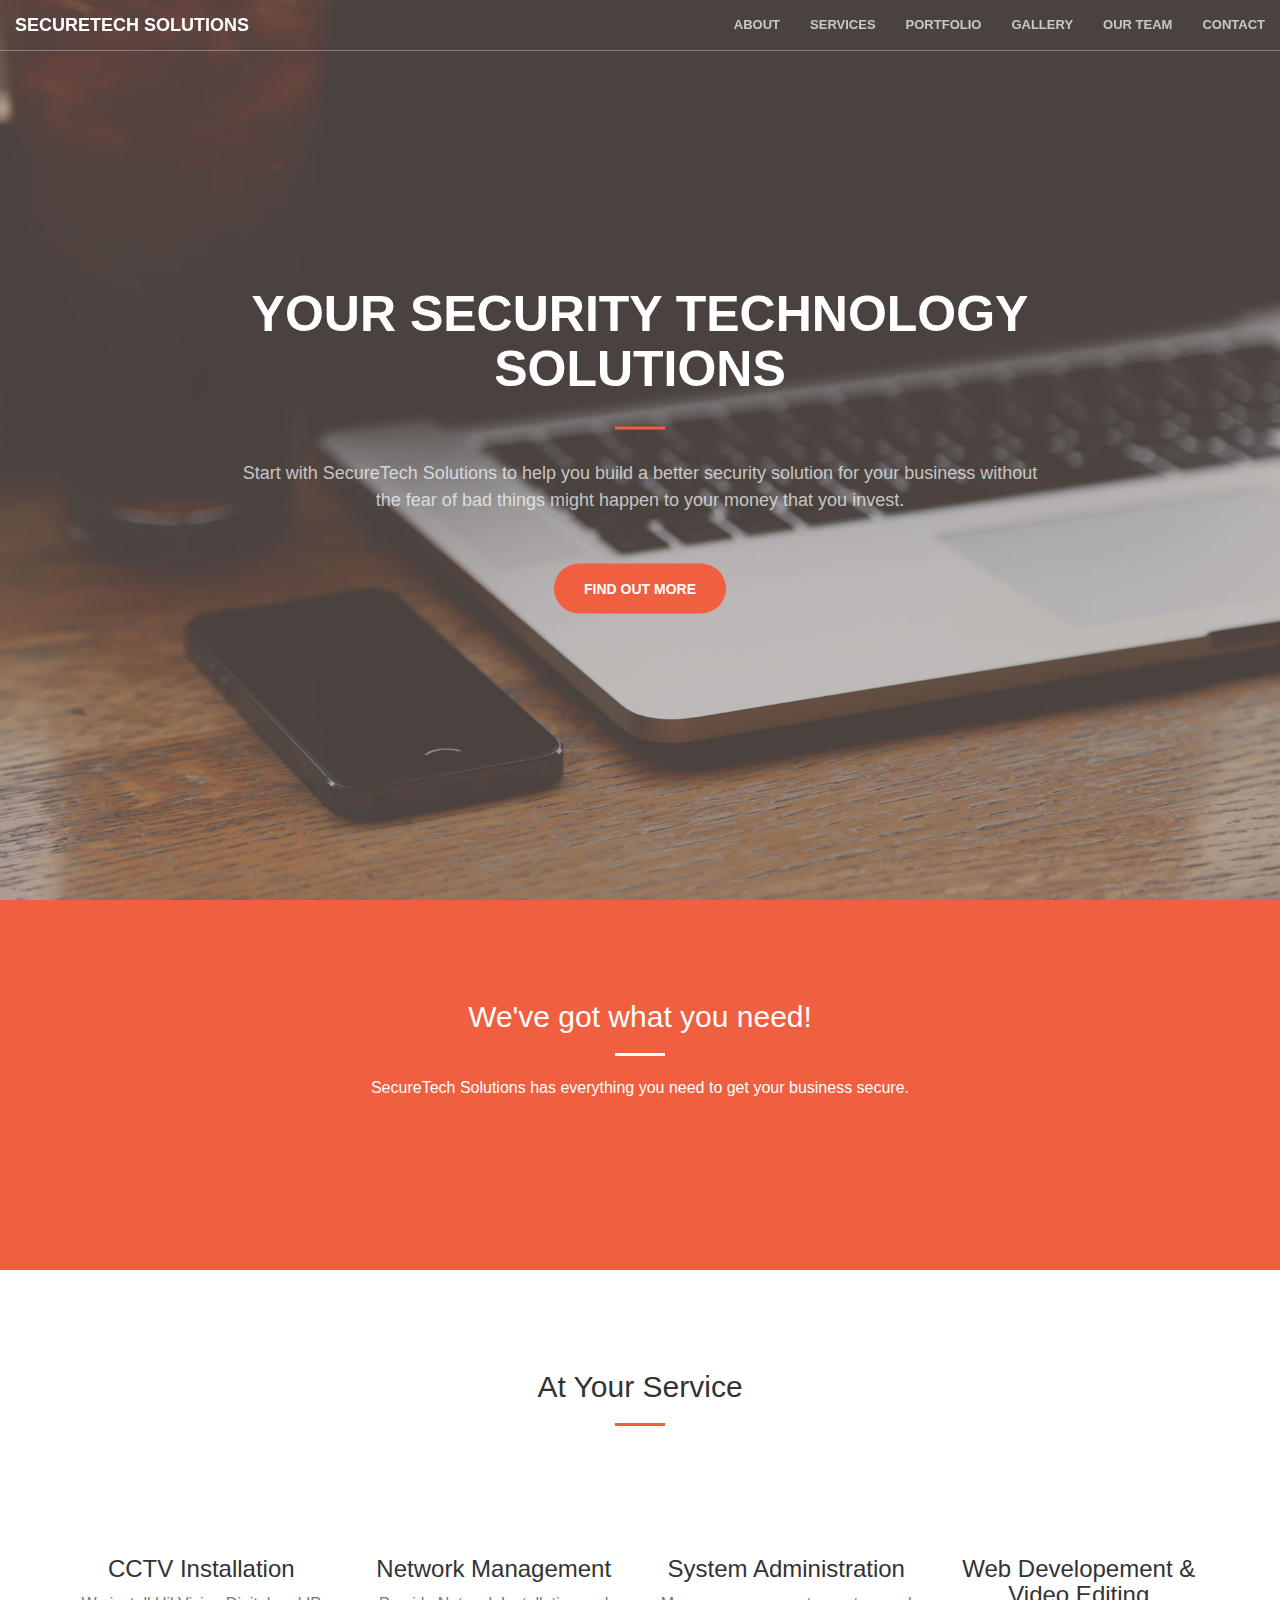
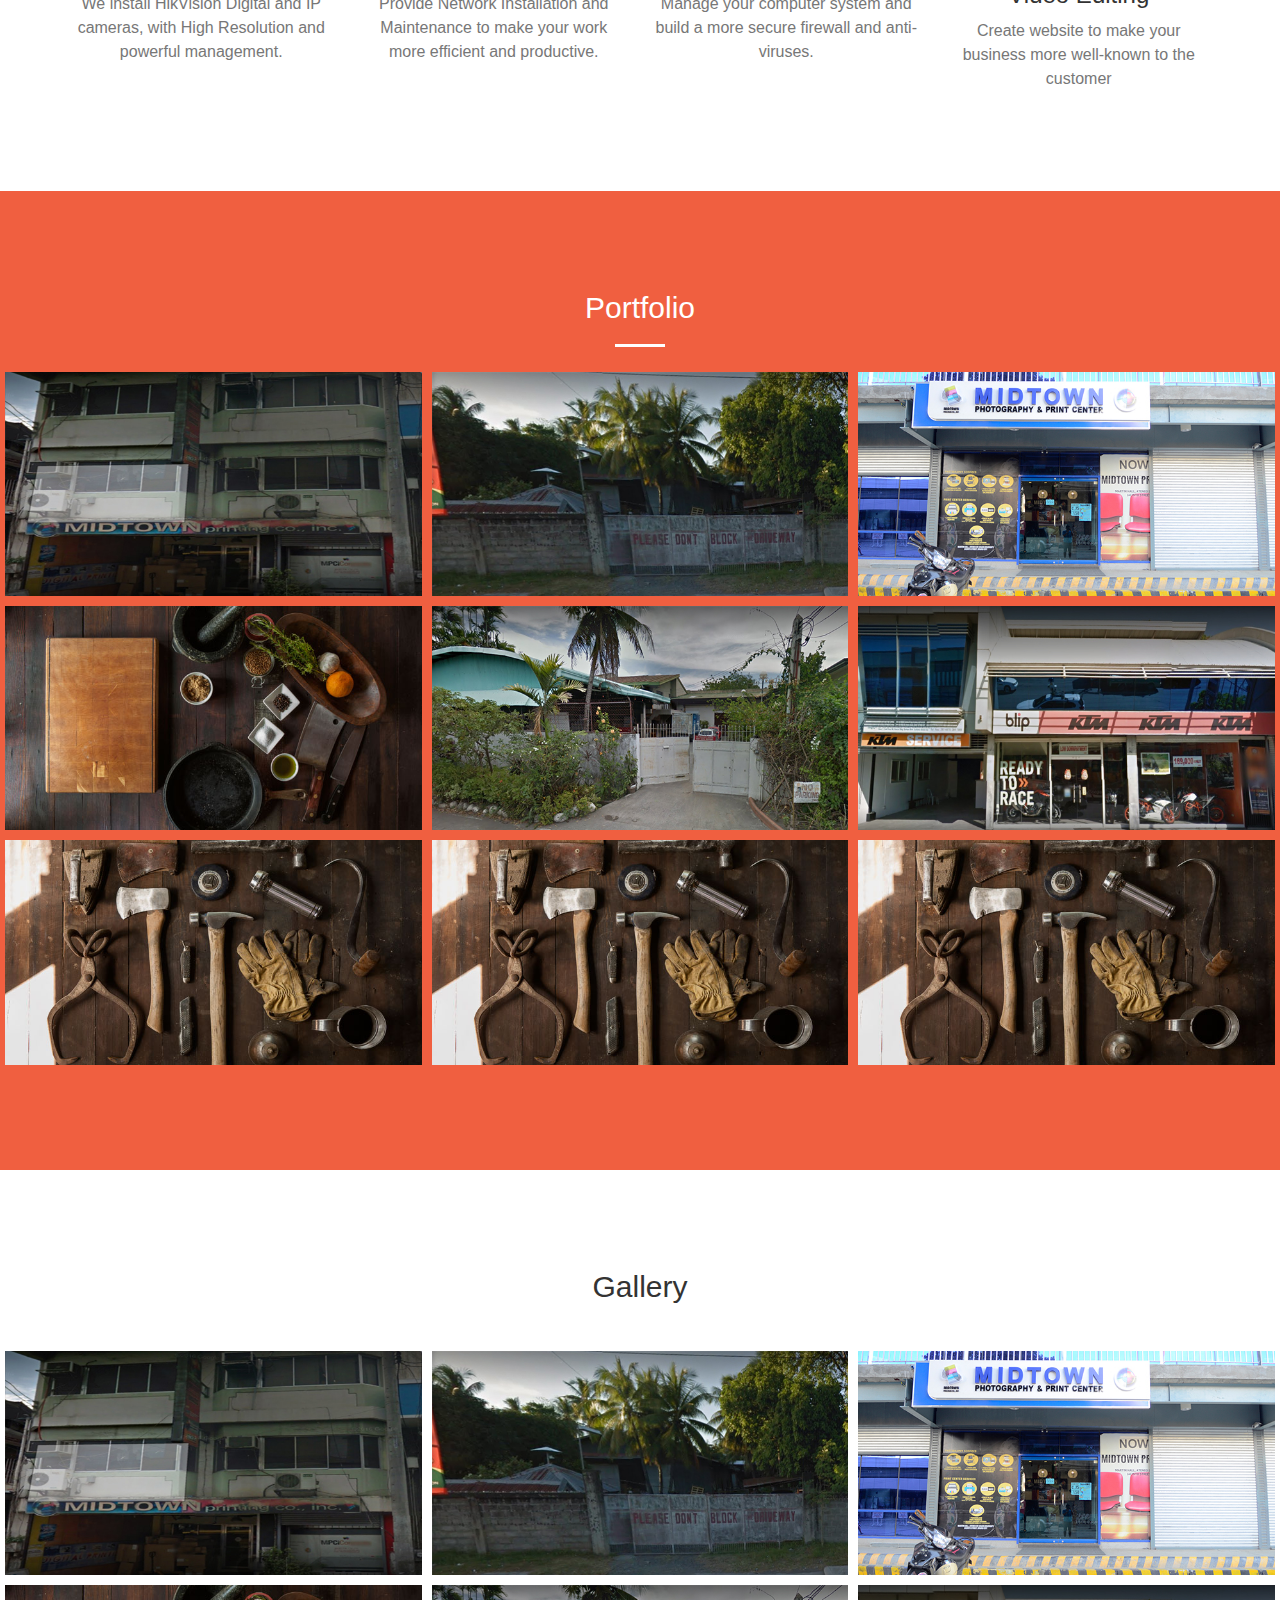
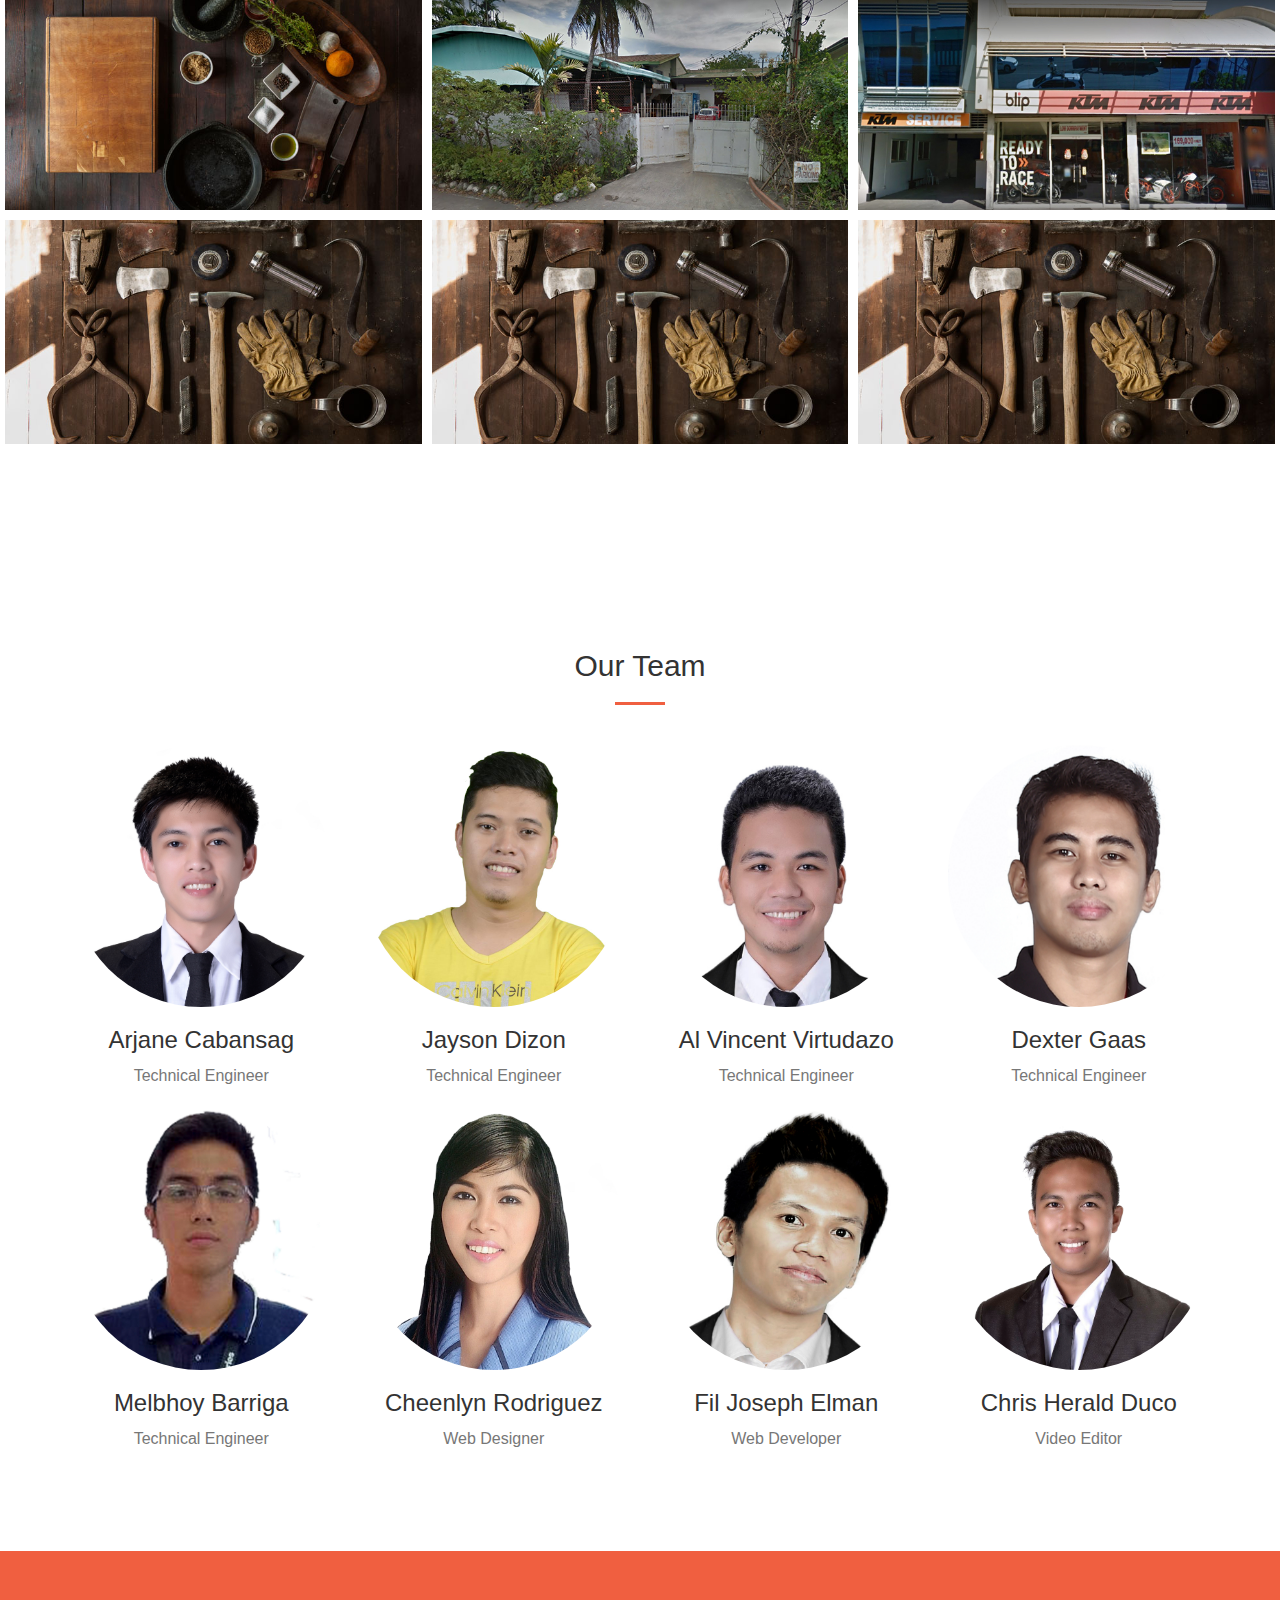
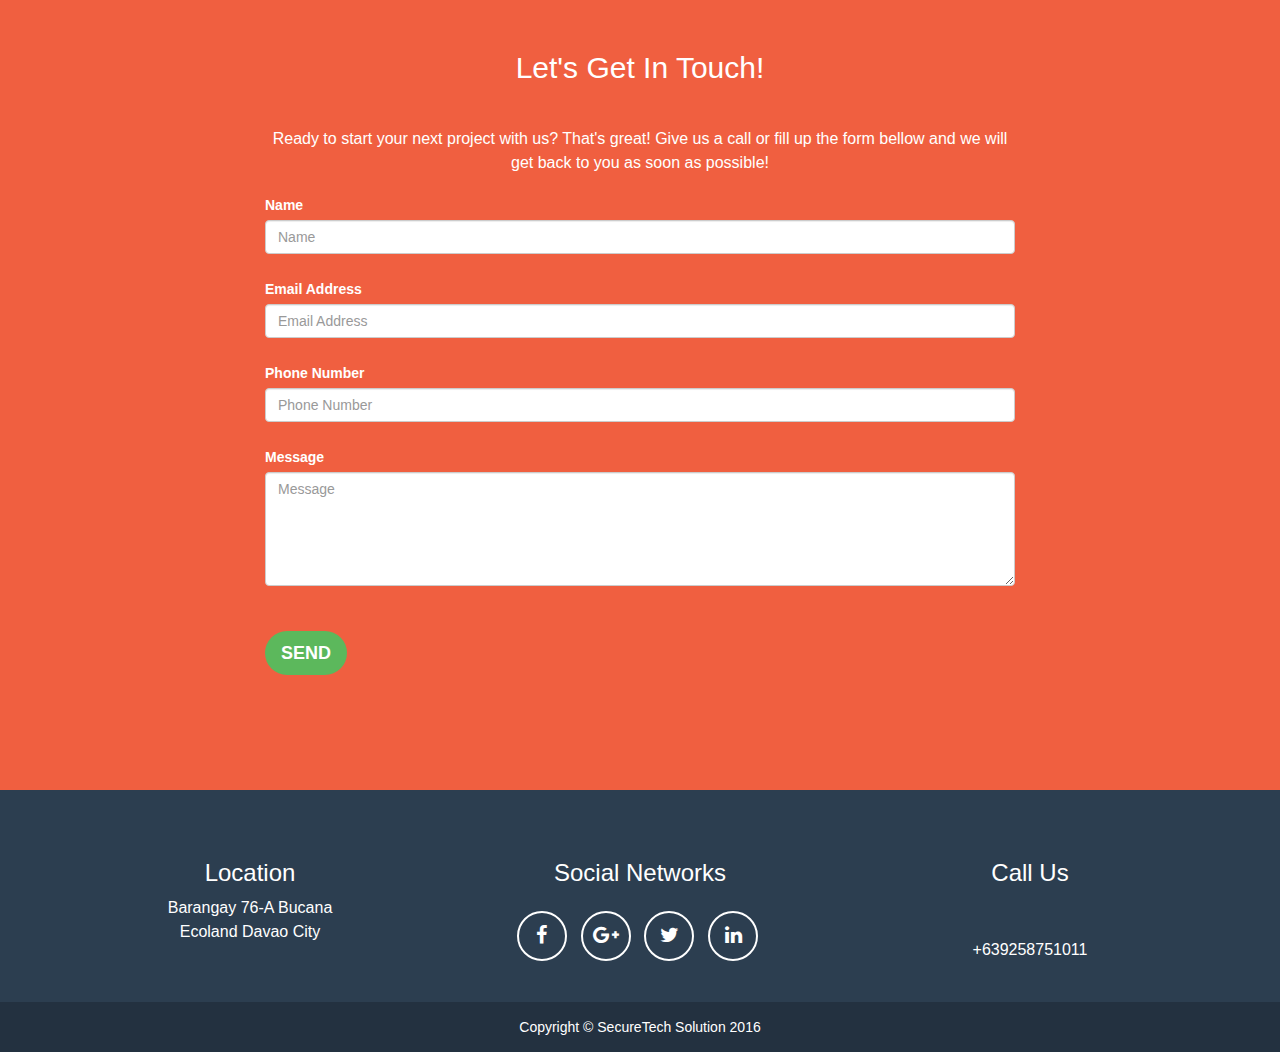
==== commit ffba401c: "Adding Gallery Page-scroll" ====
--- a/index.html
+++ b/index.html
@@ -57,6 +57,9 @@
                     </li>
                     <li>
                         <a class="page-scroll" href="#portfolio">Portfolio</a>
+                    </li>
+					<li>
+                        <a class="page-scroll" href="#gallery">Gallery</a>
                     </li>
 					<li>
                         <a class="page-scroll" href="#OurTeam">Our Team</a>
